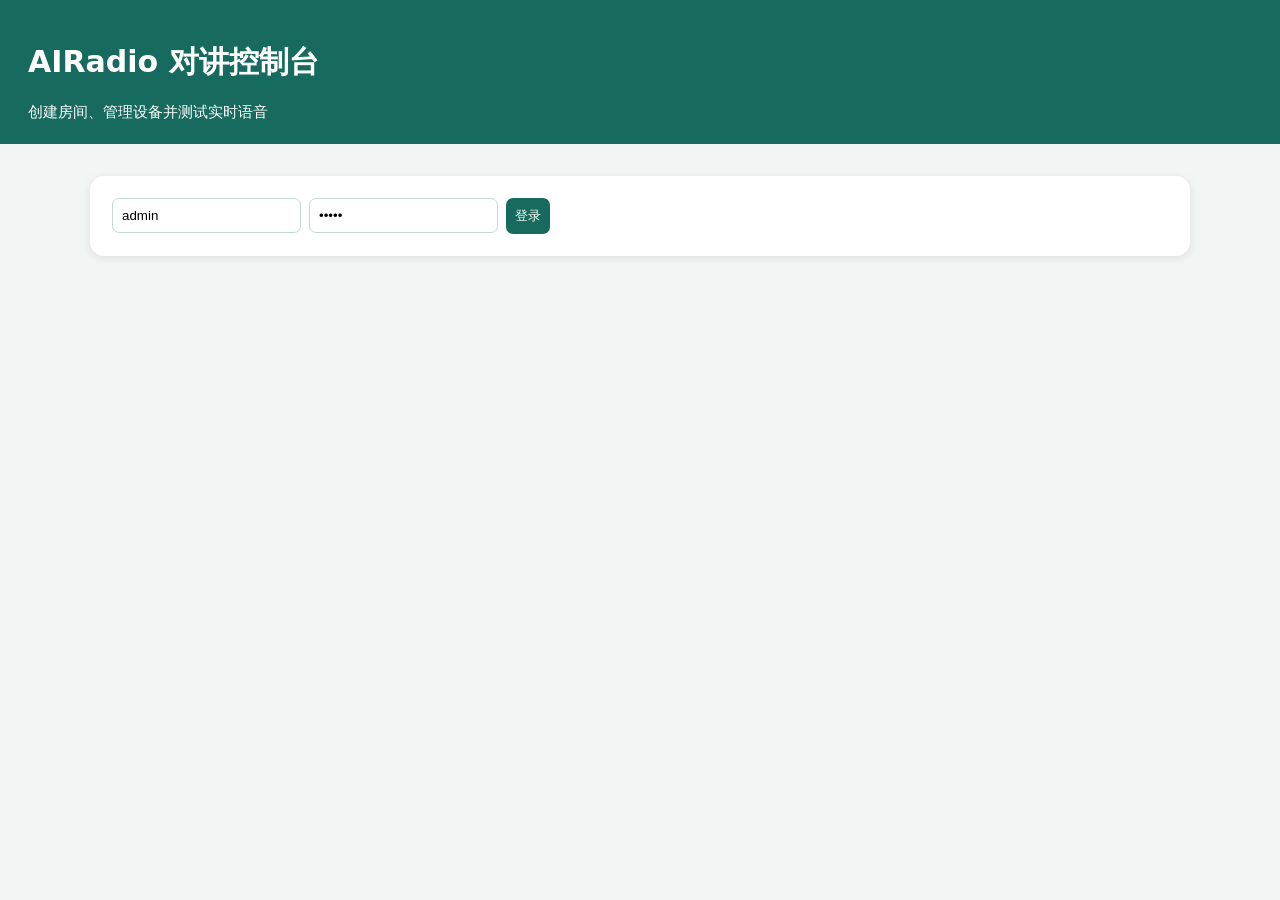
==== server/web/index.html @ 9cbfaeb0 "支持千问托管判断和自动语音回复" ====
<!doctype html><meta charset="utf-8"><meta name="viewport" content="width=device-width"><title>AIRadio 对讲控制台</title>
<style>body{font:15px system-ui;margin:0;background:#f1f5f3;color:#17332d}header{padding:22px 28px;background:#176b5e;color:white}main{max-width:1100px;margin:auto;padding:18px}section{background:white;padding:18px;margin:14px 0;border-radius:14px;box-shadow:0 2px 8px #17332d18}input,button{padding:9px;margin:4px;border:1px solid #c7d8d2;border-radius:7px}button{background:#176b5e;color:white;border:0;cursor:pointer}.grid{display:grid;grid-template-columns:repeat(auto-fit,minmax(240px,1fr));gap:12px}.card{border:1px solid #cbdad5;border-radius:12px;padding:14px;background:#fbfdfc}.muted{color:#60746e;font-size:13px}.log{height:180px;min-height:180px;overflow:auto;background:#14201e;color:#d9f2e8;font:12px monospace;padding:7px;border-radius:6px}.talking{background:#fff3d6}</style>
<header><h1>AIRadio 对讲控制台</h1><div>创建房间、管理设备并测试实时语音</div></header><main><section id="login"><input id="u" value="admin"><input id="p" type="password" value="admin"><button onclick="login()">登录</button></section><div id="app" hidden><nav><button onclick="showTab(false)">对讲控制台</button><button onclick="showTab(true)">ASR 配置</button><button onclick="showTTSTab()">TTS 配置</button><button onclick="showHostingTab()">托管 LLM 配置</button></nav><section id="asrPanel" hidden><h2>阿里百炼 ASR 配置</h2><p>使用 qwen3-asr-flash，语音结束后异步识别。Key 留空保留原值。</p><label><input id="asrEnabled" type="checkbox">启用识别</label><br><input id="asrURL" style="width:90%" placeholder="https://业务空间.cn-beijing.maas.aliyuncs.com/compatible-mode/v1/chat/completions"><br><input id="asrModel" value="qwen3-asr-flash"><input id="asrKey" type="password" autocomplete="new-password" placeholder="API Key"><span id="asrKeyState"></span><label><input id="asrClearKey" type="checkbox">清除已存 Key</label><br><button onclick="saveASR()">保存配置</button><input id="asrFile" type="file" accept=".wav"><button onclick="testASR()">测试 WAV 识别</button><pre id="asrResult"></pre></section><section id="ttsPanel" hidden><h2>阿里百炼 TTS 配置</h2><p>房间加入、邀请通知语音。Key留空保留原值，文字通知不依赖TTS启用。</p><label><input id="ttsEnabled" type="checkbox">启用语音通报</label><br><input id="ttsURL" style="width:90%" placeholder="https://业务空间.cn-beijing.maas.aliyuncs.com/api/v1/services/audio/tts/SpeechSynthesizer"><br><input id="ttsModel" value="qwen-audio-3.1-tts-flash"><input id="ttsVoice" value="longanhuan_v3.1"><input id="ttsKey" type="password" autocomplete="new-password" placeholder="API Key"><span id="ttsKeyState"></span><label><input id="ttsClearKey" type="checkbox">清除密钥</label><br><button onclick="saveTTS()">保存配置</button><input id="ttsText" value="设备零零三邀请你加入调度组。"><button onclick="testTTS()">测试合成</button><pre id="ttsResult"></pre></section><section id="hostingPanel" hidden><h2>托管 LLM 配置</h2><label><input id="hostingEnabled" type="checkbox">启用托管服务</label><br><input id="hostingURL" style="width:90%" placeholder="https://业务空间.cn-beijing.maas.aliyuncs.com/compatible-mode/v1/chat/completions"><input id="hostingModel" value="qwen3.8-flash"><input id="hostingKey" type="password" placeholder="API Key（留空保留）"><span id="hostingKeyState"></span><label><input id="hostingClear" type="checkbox">清除Key</label><textarea id="hostingPrompt" style="width:95%;height:150px" placeholder="托管提示词"></textarea><button onclick="saveHosting()">保存</button><input id="hostingTestText" value="002，听到请回答。"><button onclick="testHosting()">测试判断</button><pre id="hostingResult"></pre></section><div id="consolePanel"><section><h2>房间</h2><div><input id="rn" placeholder="房间名称"><input id="rc" placeholder="创建设备 ID（可选）"><input id="ri" placeholder="邀请设备 ID，逗号分隔（可选）"><button onclick="createRoom()">创建房间</button><button onclick="refresh()">刷新</button></div><div id="rooms" class="grid"></div></section><section><h2>设备模拟器</h2><p class="muted">每张卡片是一台独立设备。在同一房间点击“开始麦克风对讲”，其它设备会显示说话状态并播放声音。</p><div><input id="did" placeholder="设备 ID，例如 truck-01"><button onclick="addSim()">添加设备</button></div><div id="sims" class="grid"></div></section></div></div></main>
<script>
const $=id=>document.getElementById(id),api=async(u,o={})=>{let r=await fetch(u,{...o,headers:{'Content-Type':'application/json'}});if(!r.ok)throw Error(await r.text());return r.json()};async function login(){try{await api('/api/login',{method:'POST',body:JSON.stringify({username:$('u').value,password:$('p').value})});$('login').hidden=true;$('app').hidden=false;refresh()}catch(e){alert(e.message)}}async function refresh(){let [rs,ds]=await Promise.all([api('/api/rooms'),api('/api/devices')]);$('rooms').innerHTML=rs.map(r=>`<div class=card><b>${r.name}</b><div class=muted>${r.is_default?'默认房间':'加入码：'+r.join_code}</div><div>设备：${(r.device_ids||[]).join(', ')||'暂无'}</div></div>`).join('');for(let x of ds){if(!document.querySelector(`[data-device-id=\"${x.device_id}\"]`))addSim(x.device_id)}}async function createRoom(){try{let ids=$('ri').value.split(',').map(x=>x.trim()).filter(Boolean),r=await api('/api/rooms',{method:'POST',body:JSON.stringify({name:$('rn').value,created_by_device_id:$('rc').value,device_ids:ids})});alert('房间已创建，加入码：'+r.join_code);$('rn').value='';refresh()}catch(e){alert(e.message)}}function wav(a){let b=new ArrayBuffer(44+a.length),v=new DataView(b),w=(o,s)=>{for(let i=0;i<s.length;i++)v.setUint8(o+i,s.charCodeAt(i))};w(0,'RIFF');v.setUint32(4,36+a.length,true);w(8,'WAVEfmt ');v.setUint32(16,16,true);v.setUint16(20,1,true);v.setUint16(22,1,true);v.setUint32(24,8000,true);v.setUint32(28,8000,true);v.setUint16(32,1,true);v.setUint16(34,8,true);w(36,'data');v.setUint32(40,a.length,true);new Uint8Array(b,44).set(a);return b}
async function showTab(asr){$("hostingPanel").hidden=true;$('ttsPanel').hidden=true;$('asrPanel').hidden=!asr;$('consolePanel').hidden=asr;if(asr){try{let c=await api('/api/asr/config');$('asrEnabled').checked=c.enabled;$('asrURL').value=c.url;$('asrModel').value=c.model;$('asrKeyState').textContent=c.key_configured?'已保存密钥':'未设置密钥'}catch(e){$('asrResult').textContent=e.message}}}
async function saveASR(){try{await api('/api/asr/config',{method:'PUT',body:JSON.stringify({enabled:$('asrEnabled').checked,url:$('asrURL').value.trim(),model:$('asrModel').value.trim(),api_key:$('asrKey').value,clear_key:$('asrClearKey').checked})});$('asrKey').value='';$('asrClearKey').checked=false;$('asrResult').textContent='配置已保存';showTab(true)}catch(e){$('asrResult').textContent=e.message}}
async function testASR(){let f=$('asrFile').files[0];if(!f){$('asrResult').textContent='请选择16kHz单声道PCM WAV';return}$('asrResult').textContent='正在识别…';try{let r=await fetch('/api/asr/test',{method:'POST',headers:{'Content-Type':'audio/wav'},body:f});if(!r.ok)throw Error(await r.text());$('asrResult').textContent=(await r.json()).text}catch(e){$('asrResult').textContent=e.message}}
async function showTTSTab(){$("hostingPanel").hidden=true; $('asrPanel').hidden=true;$('consolePanel').hidden=true;$('ttsPanel').hidden=false;try{let c=await api('/api/tts/config');$('ttsEnabled').checked=c.enabled;$('ttsURL').value=c.url;$('ttsModel').value=c.model;$('ttsVoice').value=c.voice;$('ttsKeyState').textContent=c.key_configured?'已保存密钥':'未设置密钥'}catch(e){$('ttsResult').textContent=e.message}}
async function saveTTS(){try{await api('/api/tts/config',{method:'PUT',body:JSON.stringify({enabled:$('ttsEnabled').checked,url:$('ttsURL').value.trim(),model:$('ttsModel').value.trim(),voice:$('ttsVoice').value.trim(),api_key:$('ttsKey').value,clear_key:$('ttsClearKey').checked})});$('ttsKey').value='';$('ttsClearKey').checked=false;$('ttsResult').textContent='已保存';await showTTSTab()}catch(e){$('ttsResult').textContent=e.message}}
async function testTTS(){try{$('ttsResult').textContent='合成中…';let r=await api('/api/tts/test',{method:'POST',body:JSON.stringify({text:$('ttsText').value})});$('ttsResult').textContent='合成成功，时长'+r.duration_ms+'ms，Opus包数'+r.opus_packets}catch(e){$('ttsResult').textContent=e.message}}
async function showHostingTab(){for(let id of ['asrPanel','ttsPanel','consolePanel'])$(id).hidden=true;$('hostingPanel').hidden=false;try{let c=await api('/api/hosting/config');$('hostingEnabled').checked=c.enabled;$('hostingURL').value=c.url;$('hostingModel').value=c.model;$('hostingPrompt').value=c.prompt;$('hostingKeyState').textContent=c.key_configured?'已保存Key':'未设置Key'}catch(e){$('hostingResult').textContent=e.message}}
async function saveHosting(){try{await api('/api/hosting/config',{method:'PUT',body:JSON.stringify({enabled:$('hostingEnabled').checked,url:$('hostingURL').value.trim(),model:$('hostingModel').value,prompt:$('hostingPrompt').value,api_key:$('hostingKey').value,clear_key:$('hostingClear').checked})});$('hostingKey').value='';$('hostingClear').checked=false;$('hostingResult').textContent='已保存';showHostingTab()}catch(e){$('hostingResult').textContent=e.message}}
async function testHosting(){try{$('hostingResult').textContent='判断中…';let r=await api('/api/hosting/test',{method:'POST',body:JSON.stringify({device_id:'002',text:$('hostingTestText').value})});$('hostingResult').textContent=JSON.stringify(r)}catch(e){$('hostingResult').textContent=e.message}}
function addSim(savedId){
 let id=(savedId||$('did').value).trim();if(!id)return;let d=document.createElement('div');d.dataset.deviceId=id;d.setAttribute('data-device-id',id);d.className='card';d.innerHTML=`<h3>设备 ${id}</h3><div data-state>未连接</div><button data-connect>连接</button><input data-name placeholder=新房间名><input data-invites placeholder="邀请设备 ID，逗号分隔（可选）"><button data-create disabled>创建房间</button><br><input data-code placeholder=六位加入码><button data-join disabled>加入房间</button><button data-leave disabled>回默认</button><br><button data-host-on disabled>开启托管</button><button data-host-off disabled>退出托管</button><button data-tone disabled>测试音</button><button data-mic disabled>🎙 开始麦克风对讲</button><pre class=log></pre>`;$('sims').append(d);$('did').value='';
 let ws=null,st=d.querySelector('[data-state]'),log=d.querySelector('.log'),room='未知',mid='',frames=0,mic=null,ctx=null,playCtx=null,decoder=null,decodeTime=0,decodeWarned=false,encoder=null,encodeTime=0,pendingEnd=false,talkAccepted=false;
 const say=x=>{log.textContent+=new Date().toLocaleTimeString()+' '+x+'\n';log.scrollTop=log.scrollHeight};
 const buttons=[...d.querySelectorAll('button:not([data-connect])')],setEnabled=v=>buttons.forEach(x=>x.disabled=!v);
 const send=m=>{if(!ws||ws.readyState!==WebSocket.OPEN){say('未连接，无法发送 '+JSON.stringify(m));return false}say('发送 '+JSON.stringify(m));ws.send(JSON.stringify(m));return true};
 const playOpus=async data=>{if(!window.AudioDecoder){if(!decodeWarned){say('浏览器不支持 Opus 解码，请使用新版 Chrome');decodeWarned=true}return}try{if(!decoder){playCtx=playCtx||new AudioContext();playCtx.resume();decoder=new AudioDecoder({output:audio=>{let pc=playCtx;if(!pc||pc.state==='closed'){say('播放上下文已关闭，丢弃 Opus 帧');audio.close();return}let n=audio.numberOfFrames,ch=audio.numberOfChannels,b=pc.createBuffer(ch,n,audio.sampleRate),tmp=new Float32Array(n*ch);audio.copyTo(tmp,{planeIndex:0,format:'f32-planar'});for(let c=0;c<ch;c++)b.getChannelData(c).set(tmp.subarray(c*n,(c+1)*n));let src=pc.createBufferSource();src.buffer=b;src.connect(pc.destination);let t=Math.max(pc.currentTime,decodeTime);src.start(t);decodeTime=t+b.duration;audio.close()},error:e=>say('Opus 解码失败 '+e.message)});decoder.configure({codec:'opus',sampleRate:16000,numberOfChannels:1});decodeTime=playCtx.currentTime}let a=await data.arrayBuffer();decoder.decode(new EncodedAudioChunk({type:'key',timestamp:Math.round(decodeTime*1000000),data:a}))}catch(e){say('Opus 播放失败 '+e.message)}};
 const startEncoder=()=>{if(!window.AudioEncoder){say('浏览器不支持 Opus 编码，请使用新版 Chrome');return false}encoder=new AudioEncoder({output:chunk=>{let a=new Uint8Array(chunk.byteLength);chunk.copyTo(a);if(talkAccepted&&a.length>=8&&ws&&ws.readyState===WebSocket.OPEN){ws.send(a);frames++;say('发送 Opus 音频帧 bytes='+a.length+' frame='+frames)}else if(a.length<8)say('丢弃过短 Opus 帧 bytes='+a.length)},error:e=>say('Opus 编码失败 '+e.message)});encoder.configure({codec:'opus',sampleRate:16000,numberOfChannels:1,bitrate:24000,opus:{frameDuration:60000,application:'voip',useDTX:false}});encodeTime=0;return true};
 const encodePcm=pcm=>{if(!encoder)return;let data=new AudioData({format:'f32',sampleRate:16000,numberOfChannels:1,numberOfFrames:pcm.length,timestamp:encodeTime,data:pcm});encodeTime+=pcm.length/16000*1000000;encoder.encode(data);data.close()};
 const finish=async()=>{if(!mid)return;if(!talkAccepted){if(encoder){encoder.close();encoder=null}mid='';frames=0;return}if(encoder){await encoder.flush();encoder.close();encoder=null}send({type:'end',message_id:mid,frame_count:frames});mid='';frames=0};
 setEnabled(false);
 d.querySelector('[data-connect]').onclick=()=>{if(ws&&ws.readyState<=1){ws.close();return}let url=(location.protocol==='https:'?'wss':'ws')+'://'+location.host+'/ws';say('连接 '+url);ws=new WebSocket(url);ws.onopen=()=>{say('WebSocket 已连接，发送 hello');send({type:'hello',version:1,device_id:id,chat_enabled:true})};ws.onerror=()=>say('WebSocket 错误');ws.onclose=()=>{st.textContent='未连接';setEnabled(false);d.querySelector('[data-connect]').textContent='连接';say('连接已关闭');if(decoder){decoder.close();decoder=null}};
 ws.onmessage=e=>{if(typeof e.data==='string'){let m;try{m=JSON.parse(e.data)}catch(_){say('非法控制帧');return}say('收到 '+JSON.stringify(m));if(m.type==='hello_ack'){if(!m.ok){say('hello 被拒绝：'+m.error);ws.close();return}room=m.room_name||m.room_id||'未知';st.textContent='房间：'+room;setEnabled(true);d.querySelector('[data-connect]').textContent='断开'}if(m.room_name&&(m.type==='join_room_ack'||m.type==='create_room_ack'||m.type==='room_state')){room=m.room_name;st.textContent='房间：'+room;if(m.type==='create_room_ack')refresh()}if(m.type==='start_ack'&&m.message_id===mid){if(m.ok){talkAccepted=true;st.textContent='房间：'+room+' · 正在说话'}else{say('发言被拒绝：'+(m.error||'busy'));talkAccepted=false;if(encoder){encoder.close();encoder=null}mid='';frames=0;st.textContent='房间：'+room}}if(m.type==='start'){st.textContent='房间：'+room+' · '+m.source_id+' 正在说话';d.classList.add('talking');send({type:'receive_ready',message_id:m.message_id})}if(m.type==='end'||m.type==='end_ack'||m.type==='abort'){st.textContent='房间：'+room;d.classList.remove('talking')}}else{say('收到 Opus 音频帧 bytes='+e.data.size);playOpus(e.data)}}};
 d.querySelector('[data-host-on]').onclick=()=>send({type:'set_hosting',enabled:true});d.querySelector('[data-host-off]').onclick=()=>send({type:'set_hosting',enabled:false});d.querySelector('[data-create]').onclick=()=>send({type:'create_room',name:d.querySelector('[data-name]').value,creator_device_id:id,invite_device_ids:d.querySelector('[data-invites]').value.split(',').map(x=>x.trim()).filter(Boolean)});d.querySelector('[data-join]').onclick=()=>send({type:'join_room',code:d.querySelector('[data-code]').value});d.querySelector('[data-leave]').onclick=()=>send({type:'leave_room'});
 d.querySelector('[data-tone]').onclick=async()=>{if(!startEncoder())return;mid=id+'-'+Date.now();frames=0;talkAccepted=false;send({type:'start',message_id:mid,frame_ms:60,sample_rate:16000});st.textContent='房间：'+room+' · 正在请求发言';let pcm=new Float32Array(960);for(let i=0;i<pcm.length;i++)pcm[i]=.6*Math.sin(i/5);encodePcm(pcm);setTimeout(finish,150)};
 d.querySelector('[data-mic]').onclick=async()=>{let bt=d.querySelector('[data-mic]');if(mic){mic.getTracks().forEach(t=>t.stop());if(ctx)ctx.close();mic=null;await finish();bt.textContent='🎙 开始麦克风对讲';return}try{if(!startEncoder())return;mic=await navigator.mediaDevices.getUserMedia({audio:true});ctx=new AudioContext();let src=ctx.createMediaStreamSource(mic),pr=ctx.createScriptProcessor(4096,1,1),ratio=ctx.sampleRate/16000,buf=[];mid=id+'-'+Date.now();frames=0;talkAccepted=false;send({type:'start',message_id:mid,frame_ms:60,sample_rate:16000});st.textContent='房间：'+room+' · 正在请求发言';bt.textContent='⏹ 停止麦克风';pr.onaudioprocess=e=>{if(!mid)return;let q=e.inputBuffer.getChannelData(0);for(let i=0;i<q.length;i+=ratio)buf.push(q[Math.floor(i)]);while(buf.length>=960){encodePcm(Float32Array.from(buf.splice(0,960)))}};src.connect(pr);pr.connect(ctx.destination)}catch(e){say('麦克风失败 '+e.message)}}}
</script>
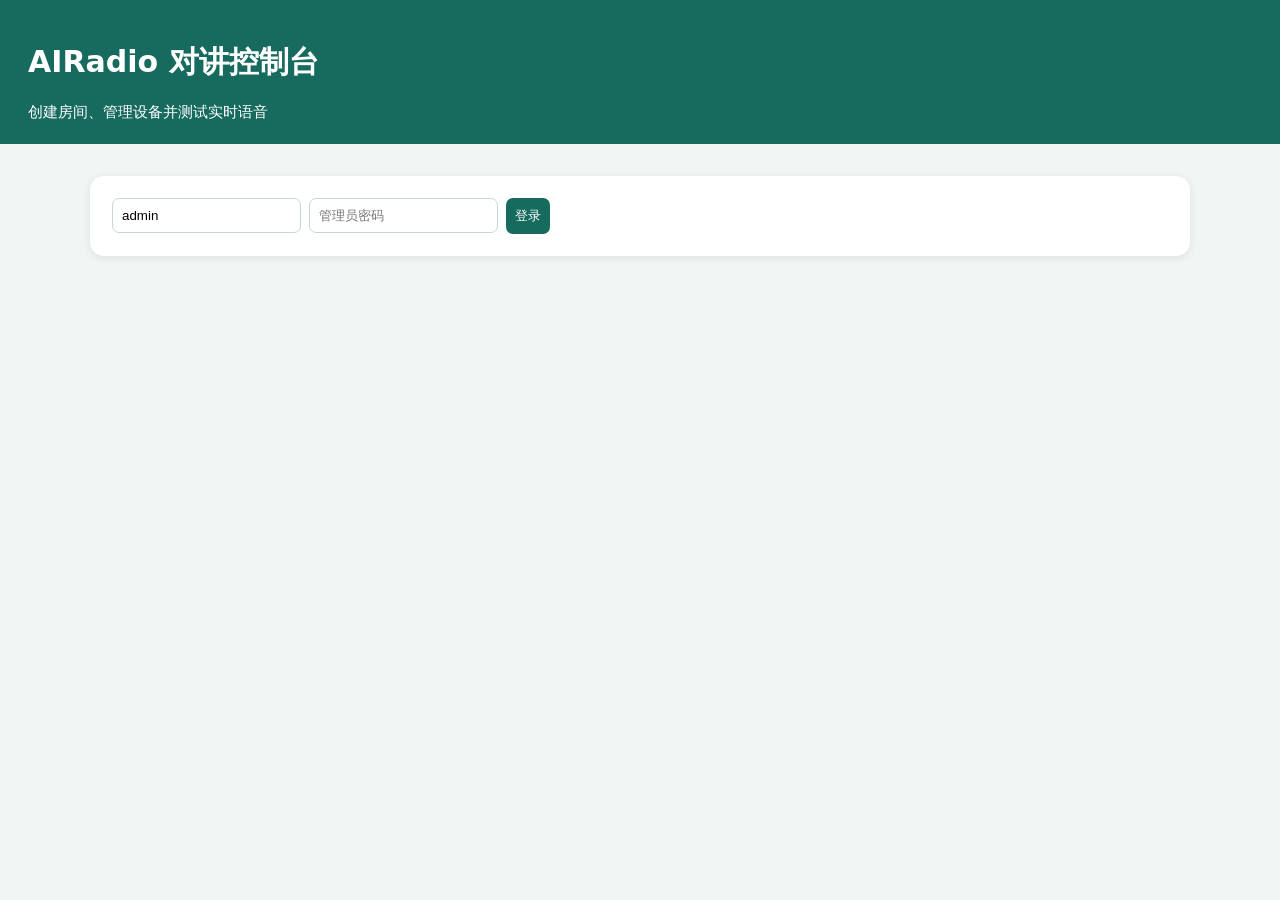
==== commit 56899f76: "加固管理端鉴权并修复房间切换的并发问题 - 管理员密码改由 AIRADIO_ADMIN_PASSWORD 指定，未设置时启动生成临时密码；会话改为随机 token、12 小时有效期，Cookie 启用" ====
--- a/server/web/index.html
+++ b/server/web/index.html
@@ -1,8 +1,8 @@
 <!doctype html><meta charset="utf-8"><meta name="viewport" content="width=device-width"><title>AIRadio 对讲控制台</title>
 <style>body{font:15px system-ui;margin:0;background:#f1f5f3;color:#17332d}header{padding:22px 28px;background:#176b5e;color:white}main{max-width:1100px;margin:auto;padding:18px}section{background:white;padding:18px;margin:14px 0;border-radius:14px;box-shadow:0 2px 8px #17332d18}input,button{padding:9px;margin:4px;border:1px solid #c7d8d2;border-radius:7px}button{background:#176b5e;color:white;border:0;cursor:pointer}.grid{display:grid;grid-template-columns:repeat(auto-fit,minmax(240px,1fr));gap:12px}.card{border:1px solid #cbdad5;border-radius:12px;padding:14px;background:#fbfdfc}.muted{color:#60746e;font-size:13px}.log{height:180px;min-height:180px;overflow:auto;background:#14201e;color:#d9f2e8;font:12px monospace;padding:7px;border-radius:6px}.talking{background:#fff3d6}</style>
-<header><h1>AIRadio 对讲控制台</h1><div>创建房间、管理设备并测试实时语音</div></header><main><section id="login"><input id="u" value="admin"><input id="p" type="password" value="admin"><button onclick="login()">登录</button></section><div id="app" hidden><nav><button onclick="showTab(false)">对讲控制台</button><button onclick="showTab(true)">ASR 配置</button><button onclick="showTTSTab()">TTS 配置</button><button onclick="showHostingTab()">托管 LLM 配置</button></nav><section id="asrPanel" hidden><h2>阿里百炼 ASR 配置</h2><p>使用 qwen3-asr-flash，语音结束后异步识别。Key 留空保留原值。</p><label><input id="asrEnabled" type="checkbox">启用识别</label><br><input id="asrURL" style="width:90%" placeholder="https://业务空间.cn-beijing.maas.aliyuncs.com/compatible-mode/v1/chat/completions"><br><input id="asrModel" value="qwen3-asr-flash"><input id="asrKey" type="password" autocomplete="new-password" placeholder="API Key"><span id="asrKeyState"></span><label><input id="asrClearKey" type="checkbox">清除已存 Key</label><br><button onclick="saveASR()">保存配置</button><input id="asrFile" type="file" accept=".wav"><button onclick="testASR()">测试 WAV 识别</button><pre id="asrResult"></pre></section><section id="ttsPanel" hidden><h2>阿里百炼 TTS 配置</h2><p>房间加入、邀请通知语音。Key留空保留原值，文字通知不依赖TTS启用。</p><label><input id="ttsEnabled" type="checkbox">启用语音通报</label><br><input id="ttsURL" style="width:90%" placeholder="https://业务空间.cn-beijing.maas.aliyuncs.com/api/v1/services/audio/tts/SpeechSynthesizer"><br><input id="ttsModel" value="qwen-audio-3.1-tts-flash"><input id="ttsVoice" value="longanhuan_v3.1"><input id="ttsKey" type="password" autocomplete="new-password" placeholder="API Key"><span id="ttsKeyState"></span><label><input id="ttsClearKey" type="checkbox">清除密钥</label><br><button onclick="saveTTS()">保存配置</button><input id="ttsText" value="设备零零三邀请你加入调度组。"><button onclick="testTTS()">测试合成</button><pre id="ttsResult"></pre></section><section id="hostingPanel" hidden><h2>托管 LLM 配置</h2><label><input id="hostingEnabled" type="checkbox">启用托管服务</label><br><input id="hostingURL" style="width:90%" placeholder="https://业务空间.cn-beijing.maas.aliyuncs.com/compatible-mode/v1/chat/completions"><input id="hostingModel" value="qwen3.8-flash"><input id="hostingKey" type="password" placeholder="API Key（留空保留）"><span id="hostingKeyState"></span><label><input id="hostingClear" type="checkbox">清除Key</label><textarea id="hostingPrompt" style="width:95%;height:150px" placeholder="托管提示词"></textarea><button onclick="saveHosting()">保存</button><input id="hostingTestText" value="002，听到请回答。"><button onclick="testHosting()">测试判断</button><pre id="hostingResult"></pre></section><div id="consolePanel"><section><h2>房间</h2><div><input id="rn" placeholder="房间名称"><input id="rc" placeholder="创建设备 ID（可选）"><input id="ri" placeholder="邀请设备 ID，逗号分隔（可选）"><button onclick="createRoom()">创建房间</button><button onclick="refresh()">刷新</button></div><div id="rooms" class="grid"></div></section><section><h2>设备模拟器</h2><p class="muted">每张卡片是一台独立设备。在同一房间点击“开始麦克风对讲”，其它设备会显示说话状态并播放声音。</p><div><input id="did" placeholder="设备 ID，例如 truck-01"><button onclick="addSim()">添加设备</button></div><div id="sims" class="grid"></div></section></div></div></main>
+<header><h1>AIRadio 对讲控制台</h1><div>创建房间、管理设备并测试实时语音</div></header><main><section id="login"><input id="u" value="admin"><input id="p" type="password" autocomplete="current-password" placeholder="管理员密码"><button onclick="login()">登录</button></section><div id="app" hidden><nav><button onclick="showTab(false)">对讲控制台</button><button onclick="showTab(true)">ASR 配置</button><button onclick="showTTSTab()">TTS 配置</button><button onclick="showHostingTab()">托管 LLM 配置</button></nav><section id="asrPanel" hidden><h2>阿里百炼 ASR 配置</h2><p>使用 qwen3-asr-flash，语音结束后异步识别。Key 留空保留原值。</p><label><input id="asrEnabled" type="checkbox">启用识别</label><br><input id="asrURL" style="width:90%" placeholder="https://业务空间.cn-beijing.maas.aliyuncs.com/compatible-mode/v1/chat/completions"><br><input id="asrModel" value="qwen3-asr-flash"><input id="asrKey" type="password" autocomplete="new-password" placeholder="API Key"><span id="asrKeyState"></span><label><input id="asrClearKey" type="checkbox">清除已存 Key</label><br><button onclick="saveASR()">保存配置</button><input id="asrFile" type="file" accept=".wav"><button onclick="testASR()">测试 WAV 识别</button><pre id="asrResult"></pre></section><section id="ttsPanel" hidden><h2>阿里百炼 TTS 配置</h2><p>房间加入、邀请通知语音。Key留空保留原值，文字通知不依赖TTS启用。</p><label><input id="ttsEnabled" type="checkbox">启用语音通报</label><br><input id="ttsURL" style="width:90%" placeholder="https://业务空间.cn-beijing.maas.aliyuncs.com/api/v1/services/audio/tts/SpeechSynthesizer"><br><input id="ttsModel" value="qwen-audio-3.1-tts-flash"><input id="ttsVoice" value="longanhuan_v3.1"><input id="ttsKey" type="password" autocomplete="new-password" placeholder="API Key"><span id="ttsKeyState"></span><label><input id="ttsClearKey" type="checkbox">清除密钥</label><br><button onclick="saveTTS()">保存配置</button><input id="ttsText" value="设备零零三邀请你加入调度组。"><button onclick="testTTS()">测试合成</button><pre id="ttsResult"></pre></section><section id="hostingPanel" hidden><h2>托管 LLM 配置</h2><label><input id="hostingEnabled" type="checkbox">启用托管服务</label><br><input id="hostingURL" style="width:90%" placeholder="https://业务空间.cn-beijing.maas.aliyuncs.com/compatible-mode/v1/chat/completions"><input id="hostingModel" value="qwen3.8-flash"><input id="hostingKey" type="password" placeholder="API Key（留空保留）"><span id="hostingKeyState"></span><label><input id="hostingClear" type="checkbox">清除Key</label><textarea id="hostingPrompt" style="width:95%;height:150px" placeholder="托管提示词"></textarea><button onclick="saveHosting()">保存</button><input id="hostingTestText" value="002，听到请回答。"><button onclick="testHosting()">测试判断</button><pre id="hostingResult"></pre></section><div id="consolePanel"><section><h2>房间</h2><div><input id="rn" placeholder="房间名称"><input id="rc" placeholder="创建设备 ID（可选）"><input id="ri" placeholder="邀请设备 ID，逗号分隔（可选）"><button onclick="createRoom()">创建房间</button><button onclick="refresh()">刷新</button></div><div id="rooms" class="grid"></div></section><section><h2>设备模拟器</h2><p class="muted">每张卡片是一台独立设备。在同一房间点击“开始麦克风对讲”，其它设备会显示说话状态并播放声音。</p><div><input id="did" placeholder="设备 ID，例如 truck-01"><button onclick="addSim()">添加设备</button></div><div id="sims" class="grid"></div></section></div></div></main>
 <script>
-const $=id=>document.getElementById(id),api=async(u,o={})=>{let r=await fetch(u,{...o,headers:{'Content-Type':'application/json'}});if(!r.ok)throw Error(await r.text());return r.json()};async function login(){try{await api('/api/login',{method:'POST',body:JSON.stringify({username:$('u').value,password:$('p').value})});$('login').hidden=true;$('app').hidden=false;refresh()}catch(e){alert(e.message)}}async function refresh(){let [rs,ds]=await Promise.all([api('/api/rooms'),api('/api/devices')]);$('rooms').innerHTML=rs.map(r=>`<div class=card><b>${r.name}</b><div class=muted>${r.is_default?'默认房间':'加入码：'+r.join_code}</div><div>设备：${(r.device_ids||[]).join(', ')||'暂无'}</div></div>`).join('');for(let x of ds){if(!document.querySelector(`[data-device-id=\"${x.device_id}\"]`))addSim(x.device_id)}}async function createRoom(){try{let ids=$('ri').value.split(',').map(x=>x.trim()).filter(Boolean),r=await api('/api/rooms',{method:'POST',body:JSON.stringify({name:$('rn').value,created_by_device_id:$('rc').value,device_ids:ids})});alert('房间已创建，加入码：'+r.join_code);$('rn').value='';refresh()}catch(e){alert(e.message)}}function wav(a){let b=new ArrayBuffer(44+a.length),v=new DataView(b),w=(o,s)=>{for(let i=0;i<s.length;i++)v.setUint8(o+i,s.charCodeAt(i))};w(0,'RIFF');v.setUint32(4,36+a.length,true);w(8,'WAVEfmt ');v.setUint32(16,16,true);v.setUint16(20,1,true);v.setUint16(22,1,true);v.setUint32(24,8000,true);v.setUint32(28,8000,true);v.setUint16(32,1,true);v.setUint16(34,8,true);w(36,'data');v.setUint32(40,a.length,true);new Uint8Array(b,44).set(a);return b}
+const $=id=>document.getElementById(id),api=async(u,o={})=>{let r=await fetch(u,{...o,headers:{'Content-Type':'application/json'}});if(!r.ok)throw Error(await r.text());return r.json()};async function login(){try{await api('/api/login',{method:'POST',body:JSON.stringify({username:$('u').value,password:$('p').value})});$('login').hidden=true;$('app').hidden=false;refresh()}catch(e){alert(e.message)}}async function refresh(){let [rs,ds]=await Promise.all([api('/api/rooms'),api('/api/devices')]);$('rooms').replaceChildren(...rs.map(r=>{let card=document.createElement('div');card.className='card';let name=document.createElement('b');name.textContent=r.name;let code=document.createElement('div');code.className='muted';code.textContent=r.is_default?'默认房间':'加入码：'+r.join_code;let members=document.createElement('div');members.textContent='设备：'+((r.device_ids||[]).join(', ')||'暂无');card.append(name,code,members);return card}));for(let x of ds){if(!document.querySelector(`[data-device-id=\"${x.device_id}\"]`))addSim(x.device_id)}}async function createRoom(){try{let ids=$('ri').value.split(',').map(x=>x.trim()).filter(Boolean),r=await api('/api/rooms',{method:'POST',body:JSON.stringify({name:$('rn').value,created_by_device_id:$('rc').value,device_ids:ids})});alert('房间已创建，加入码：'+r.join_code);$('rn').value='';refresh()}catch(e){alert(e.message)}}function wav(a){let b=new ArrayBuffer(44+a.length),v=new DataView(b),w=(o,s)=>{for(let i=0;i<s.length;i++)v.setUint8(o+i,s.charCodeAt(i))};w(0,'RIFF');v.setUint32(4,36+a.length,true);w(8,'WAVEfmt ');v.setUint32(16,16,true);v.setUint16(20,1,true);v.setUint16(22,1,true);v.setUint32(24,8000,true);v.setUint32(28,8000,true);v.setUint16(32,1,true);v.setUint16(34,8,true);w(36,'data');v.setUint32(40,a.length,true);new Uint8Array(b,44).set(a);return b}
 async function showTab(asr){$("hostingPanel").hidden=true;$('ttsPanel').hidden=true;$('asrPanel').hidden=!asr;$('consolePanel').hidden=asr;if(asr){try{let c=await api('/api/asr/config');$('asrEnabled').checked=c.enabled;$('asrURL').value=c.url;$('asrModel').value=c.model;$('asrKeyState').textContent=c.key_configured?'已保存密钥':'未设置密钥'}catch(e){$('asrResult').textContent=e.message}}}
 async function saveASR(){try{await api('/api/asr/config',{method:'PUT',body:JSON.stringify({enabled:$('asrEnabled').checked,url:$('asrURL').value.trim(),model:$('asrModel').value.trim(),api_key:$('asrKey').value,clear_key:$('asrClearKey').checked})});$('asrKey').value='';$('asrClearKey').checked=false;$('asrResult').textContent='配置已保存';showTab(true)}catch(e){$('asrResult').textContent=e.message}}
 async function testASR(){let f=$('asrFile').files[0];if(!f){$('asrResult').textContent='请选择16kHz单声道PCM WAV';return}$('asrResult').textContent='正在识别…';try{let r=await fetch('/api/asr/test',{method:'POST',headers:{'Content-Type':'audio/wav'},body:f});if(!r.ok)throw Error(await r.text());$('asrResult').textContent=(await r.json()).text}catch(e){$('asrResult').textContent=e.message}}
@@ -13,7 +13,7 @@
 async function saveHosting(){try{await api('/api/hosting/config',{method:'PUT',body:JSON.stringify({enabled:$('hostingEnabled').checked,url:$('hostingURL').value.trim(),model:$('hostingModel').value,prompt:$('hostingPrompt').value,api_key:$('hostingKey').value,clear_key:$('hostingClear').checked})});$('hostingKey').value='';$('hostingClear').checked=false;$('hostingResult').textContent='已保存';showHostingTab()}catch(e){$('hostingResult').textContent=e.message}}
 async function testHosting(){try{$('hostingResult').textContent='判断中…';let r=await api('/api/hosting/test',{method:'POST',body:JSON.stringify({device_id:'002',text:$('hostingTestText').value})});$('hostingResult').textContent=JSON.stringify(r)}catch(e){$('hostingResult').textContent=e.message}}
 function addSim(savedId){
- let id=(savedId||$('did').value).trim();if(!id)return;let d=document.createElement('div');d.dataset.deviceId=id;d.setAttribute('data-device-id',id);d.className='card';d.innerHTML=`<h3>设备 ${id}</h3><div data-state>未连接</div><button data-connect>连接</button><input data-name placeholder=新房间名><input data-invites placeholder="邀请设备 ID，逗号分隔（可选）"><button data-create disabled>创建房间</button><br><input data-code placeholder=六位加入码><button data-join disabled>加入房间</button><button data-leave disabled>回默认</button><br><button data-host-on disabled>开启托管</button><button data-host-off disabled>退出托管</button><button data-tone disabled>测试音</button><button data-mic disabled>🎙 开始麦克风对讲</button><pre class=log></pre>`;$('sims').append(d);$('did').value='';
+ let id=(savedId||$('did').value).trim();if(!/^[A-Za-z0-9_-]{1,32}$/.test(id)){if(!savedId)alert('设备 ID 只能包含1至32位字母、数字、下划线和连字符');return}let d=document.createElement('div');d.dataset.deviceId=id;d.setAttribute('data-device-id',id);d.className='card';d.innerHTML=`<h3>设备 ${id}</h3><div data-state>未连接</div><button data-connect>连接</button><input data-name placeholder=新房间名><input data-invites placeholder="邀请设备 ID，逗号分隔（可选）"><button data-create disabled>创建房间</button><br><input data-code placeholder=六位加入码><button data-join disabled>加入房间</button><button data-leave disabled>回默认</button><br><button data-host-on disabled>开启托管</button><button data-host-off disabled>退出托管</button><button data-tone disabled>测试音</button><button data-mic disabled>🎙 开始麦克风对讲</button><pre class=log></pre>`;$('sims').append(d);$('did').value='';
  let ws=null,st=d.querySelector('[data-state]'),log=d.querySelector('.log'),room='未知',mid='',frames=0,mic=null,ctx=null,playCtx=null,decoder=null,decodeTime=0,decodeWarned=false,encoder=null,encodeTime=0,pendingEnd=false,talkAccepted=false;
  const say=x=>{log.textContent+=new Date().toLocaleTimeString()+' '+x+'\n';log.scrollTop=log.scrollHeight};
  const buttons=[...d.querySelectorAll('button:not([data-connect])')],setEnabled=v=>buttons.forEach(x=>x.disabled=!v);
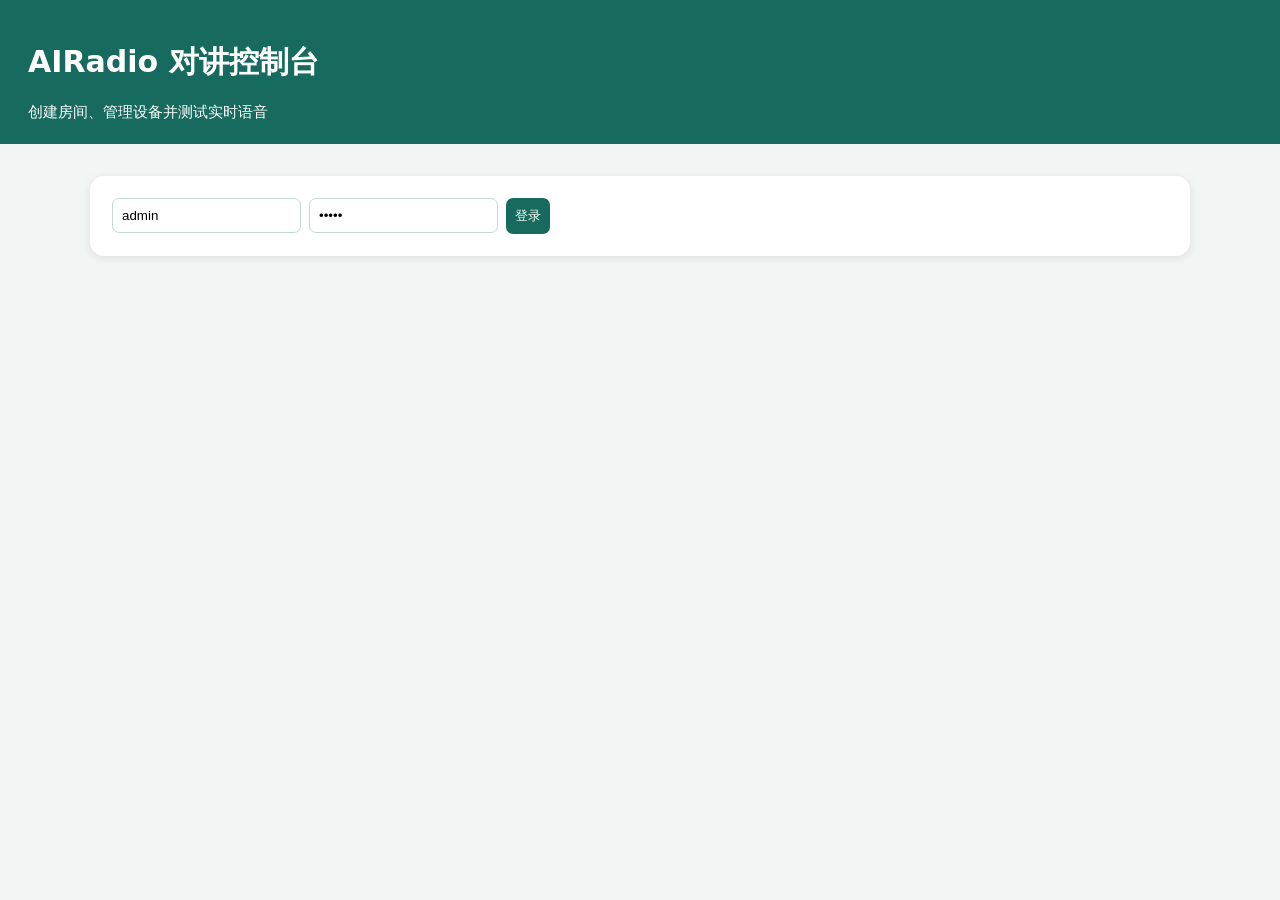
==== commit 3f00467e: "恢复管理端默认账号 admin/admin 保留页面默认填充的密码和服务端的 admin/admin 校验，不再引入 AIRADIO_ADMIN_PASSWORD 和启动时生成的临时密码；随机会话 t" ====
--- a/server/web/index.html
+++ b/server/web/index.html
@@ -1,6 +1,6 @@
 <!doctype html><meta charset="utf-8"><meta name="viewport" content="width=device-width"><title>AIRadio 对讲控制台</title>
 <style>body{font:15px system-ui;margin:0;background:#f1f5f3;color:#17332d}header{padding:22px 28px;background:#176b5e;color:white}main{max-width:1100px;margin:auto;padding:18px}section{background:white;padding:18px;margin:14px 0;border-radius:14px;box-shadow:0 2px 8px #17332d18}input,button{padding:9px;margin:4px;border:1px solid #c7d8d2;border-radius:7px}button{background:#176b5e;color:white;border:0;cursor:pointer}.grid{display:grid;grid-template-columns:repeat(auto-fit,minmax(240px,1fr));gap:12px}.card{border:1px solid #cbdad5;border-radius:12px;padding:14px;background:#fbfdfc}.muted{color:#60746e;font-size:13px}.log{height:180px;min-height:180px;overflow:auto;background:#14201e;color:#d9f2e8;font:12px monospace;padding:7px;border-radius:6px}.talking{background:#fff3d6}</style>
-<header><h1>AIRadio 对讲控制台</h1><div>创建房间、管理设备并测试实时语音</div></header><main><section id="login"><input id="u" value="admin"><input id="p" type="password" autocomplete="current-password" placeholder="管理员密码"><button onclick="login()">登录</button></section><div id="app" hidden><nav><button onclick="showTab(false)">对讲控制台</button><button onclick="showTab(true)">ASR 配置</button><button onclick="showTTSTab()">TTS 配置</button><button onclick="showHostingTab()">托管 LLM 配置</button></nav><section id="asrPanel" hidden><h2>阿里百炼 ASR 配置</h2><p>使用 qwen3-asr-flash，语音结束后异步识别。Key 留空保留原值。</p><label><input id="asrEnabled" type="checkbox">启用识别</label><br><input id="asrURL" style="width:90%" placeholder="https://业务空间.cn-beijing.maas.aliyuncs.com/compatible-mode/v1/chat/completions"><br><input id="asrModel" value="qwen3-asr-flash"><input id="asrKey" type="password" autocomplete="new-password" placeholder="API Key"><span id="asrKeyState"></span><label><input id="asrClearKey" type="checkbox">清除已存 Key</label><br><button onclick="saveASR()">保存配置</button><input id="asrFile" type="file" accept=".wav"><button onclick="testASR()">测试 WAV 识别</button><pre id="asrResult"></pre></section><section id="ttsPanel" hidden><h2>阿里百炼 TTS 配置</h2><p>房间加入、邀请通知语音。Key留空保留原值，文字通知不依赖TTS启用。</p><label><input id="ttsEnabled" type="checkbox">启用语音通报</label><br><input id="ttsURL" style="width:90%" placeholder="https://业务空间.cn-beijing.maas.aliyuncs.com/api/v1/services/audio/tts/SpeechSynthesizer"><br><input id="ttsModel" value="qwen-audio-3.1-tts-flash"><input id="ttsVoice" value="longanhuan_v3.1"><input id="ttsKey" type="password" autocomplete="new-password" placeholder="API Key"><span id="ttsKeyState"></span><label><input id="ttsClearKey" type="checkbox">清除密钥</label><br><button onclick="saveTTS()">保存配置</button><input id="ttsText" value="设备零零三邀请你加入调度组。"><button onclick="testTTS()">测试合成</button><pre id="ttsResult"></pre></section><section id="hostingPanel" hidden><h2>托管 LLM 配置</h2><label><input id="hostingEnabled" type="checkbox">启用托管服务</label><br><input id="hostingURL" style="width:90%" placeholder="https://业务空间.cn-beijing.maas.aliyuncs.com/compatible-mode/v1/chat/completions"><input id="hostingModel" value="qwen3.8-flash"><input id="hostingKey" type="password" placeholder="API Key（留空保留）"><span id="hostingKeyState"></span><label><input id="hostingClear" type="checkbox">清除Key</label><textarea id="hostingPrompt" style="width:95%;height:150px" placeholder="托管提示词"></textarea><button onclick="saveHosting()">保存</button><input id="hostingTestText" value="002，听到请回答。"><button onclick="testHosting()">测试判断</button><pre id="hostingResult"></pre></section><div id="consolePanel"><section><h2>房间</h2><div><input id="rn" placeholder="房间名称"><input id="rc" placeholder="创建设备 ID（可选）"><input id="ri" placeholder="邀请设备 ID，逗号分隔（可选）"><button onclick="createRoom()">创建房间</button><button onclick="refresh()">刷新</button></div><div id="rooms" class="grid"></div></section><section><h2>设备模拟器</h2><p class="muted">每张卡片是一台独立设备。在同一房间点击“开始麦克风对讲”，其它设备会显示说话状态并播放声音。</p><div><input id="did" placeholder="设备 ID，例如 truck-01"><button onclick="addSim()">添加设备</button></div><div id="sims" class="grid"></div></section></div></div></main>
+<header><h1>AIRadio 对讲控制台</h1><div>创建房间、管理设备并测试实时语音</div></header><main><section id="login"><input id="u" value="admin"><input id="p" type="password" value="admin"><button onclick="login()">登录</button></section><div id="app" hidden><nav><button onclick="showTab(false)">对讲控制台</button><button onclick="showTab(true)">ASR 配置</button><button onclick="showTTSTab()">TTS 配置</button><button onclick="showHostingTab()">托管 LLM 配置</button></nav><section id="asrPanel" hidden><h2>阿里百炼 ASR 配置</h2><p>使用 qwen3-asr-flash，语音结束后异步识别。Key 留空保留原值。</p><label><input id="asrEnabled" type="checkbox">启用识别</label><br><input id="asrURL" style="width:90%" placeholder="https://业务空间.cn-beijing.maas.aliyuncs.com/compatible-mode/v1/chat/completions"><br><input id="asrModel" value="qwen3-asr-flash"><input id="asrKey" type="password" autocomplete="new-password" placeholder="API Key"><span id="asrKeyState"></span><label><input id="asrClearKey" type="checkbox">清除已存 Key</label><br><button onclick="saveASR()">保存配置</button><input id="asrFile" type="file" accept=".wav"><button onclick="testASR()">测试 WAV 识别</button><pre id="asrResult"></pre></section><section id="ttsPanel" hidden><h2>阿里百炼 TTS 配置</h2><p>房间加入、邀请通知语音。Key留空保留原值，文字通知不依赖TTS启用。</p><label><input id="ttsEnabled" type="checkbox">启用语音通报</label><br><input id="ttsURL" style="width:90%" placeholder="https://业务空间.cn-beijing.maas.aliyuncs.com/api/v1/services/audio/tts/SpeechSynthesizer"><br><input id="ttsModel" value="qwen-audio-3.1-tts-flash"><input id="ttsVoice" value="longanhuan_v3.1"><input id="ttsKey" type="password" autocomplete="new-password" placeholder="API Key"><span id="ttsKeyState"></span><label><input id="ttsClearKey" type="checkbox">清除密钥</label><br><button onclick="saveTTS()">保存配置</button><input id="ttsText" value="设备零零三邀请你加入调度组。"><button onclick="testTTS()">测试合成</button><pre id="ttsResult"></pre></section><section id="hostingPanel" hidden><h2>托管 LLM 配置</h2><label><input id="hostingEnabled" type="checkbox">启用托管服务</label><br><input id="hostingURL" style="width:90%" placeholder="https://业务空间.cn-beijing.maas.aliyuncs.com/compatible-mode/v1/chat/completions"><input id="hostingModel" value="qwen3.8-flash"><input id="hostingKey" type="password" placeholder="API Key（留空保留）"><span id="hostingKeyState"></span><label><input id="hostingClear" type="checkbox">清除Key</label><textarea id="hostingPrompt" style="width:95%;height:150px" placeholder="托管提示词"></textarea><button onclick="saveHosting()">保存</button><input id="hostingTestText" value="002，听到请回答。"><button onclick="testHosting()">测试判断</button><pre id="hostingResult"></pre></section><div id="consolePanel"><section><h2>房间</h2><div><input id="rn" placeholder="房间名称"><input id="rc" placeholder="创建设备 ID（可选）"><input id="ri" placeholder="邀请设备 ID，逗号分隔（可选）"><button onclick="createRoom()">创建房间</button><button onclick="refresh()">刷新</button></div><div id="rooms" class="grid"></div></section><section><h2>设备模拟器</h2><p class="muted">每张卡片是一台独立设备。在同一房间点击“开始麦克风对讲”，其它设备会显示说话状态并播放声音。</p><div><input id="did" placeholder="设备 ID，例如 truck-01"><button onclick="addSim()">添加设备</button></div><div id="sims" class="grid"></div></section></div></div></main>
 <script>
 const $=id=>document.getElementById(id),api=async(u,o={})=>{let r=await fetch(u,{...o,headers:{'Content-Type':'application/json'}});if(!r.ok)throw Error(await r.text());return r.json()};async function login(){try{await api('/api/login',{method:'POST',body:JSON.stringify({username:$('u').value,password:$('p').value})});$('login').hidden=true;$('app').hidden=false;refresh()}catch(e){alert(e.message)}}async function refresh(){let [rs,ds]=await Promise.all([api('/api/rooms'),api('/api/devices')]);$('rooms').replaceChildren(...rs.map(r=>{let card=document.createElement('div');card.className='card';let name=document.createElement('b');name.textContent=r.name;let code=document.createElement('div');code.className='muted';code.textContent=r.is_default?'默认房间':'加入码：'+r.join_code;let members=document.createElement('div');members.textContent='设备：'+((r.device_ids||[]).join(', ')||'暂无');card.append(name,code,members);return card}));for(let x of ds){if(!document.querySelector(`[data-device-id=\"${x.device_id}\"]`))addSim(x.device_id)}}async function createRoom(){try{let ids=$('ri').value.split(',').map(x=>x.trim()).filter(Boolean),r=await api('/api/rooms',{method:'POST',body:JSON.stringify({name:$('rn').value,created_by_device_id:$('rc').value,device_ids:ids})});alert('房间已创建，加入码：'+r.join_code);$('rn').value='';refresh()}catch(e){alert(e.message)}}function wav(a){let b=new ArrayBuffer(44+a.length),v=new DataView(b),w=(o,s)=>{for(let i=0;i<s.length;i++)v.setUint8(o+i,s.charCodeAt(i))};w(0,'RIFF');v.setUint32(4,36+a.length,true);w(8,'WAVEfmt ');v.setUint32(16,16,true);v.setUint16(20,1,true);v.setUint16(22,1,true);v.setUint32(24,8000,true);v.setUint32(28,8000,true);v.setUint16(32,1,true);v.setUint16(34,8,true);w(36,'data');v.setUint32(40,a.length,true);new Uint8Array(b,44).set(a);return b}
 async function showTab(asr){$("hostingPanel").hidden=true;$('ttsPanel').hidden=true;$('asrPanel').hidden=!asr;$('consolePanel').hidden=asr;if(asr){try{let c=await api('/api/asr/config');$('asrEnabled').checked=c.enabled;$('asrURL').value=c.url;$('asrModel').value=c.model;$('asrKeyState').textContent=c.key_configured?'已保存密钥':'未设置密钥'}catch(e){$('asrResult').textContent=e.message}}}
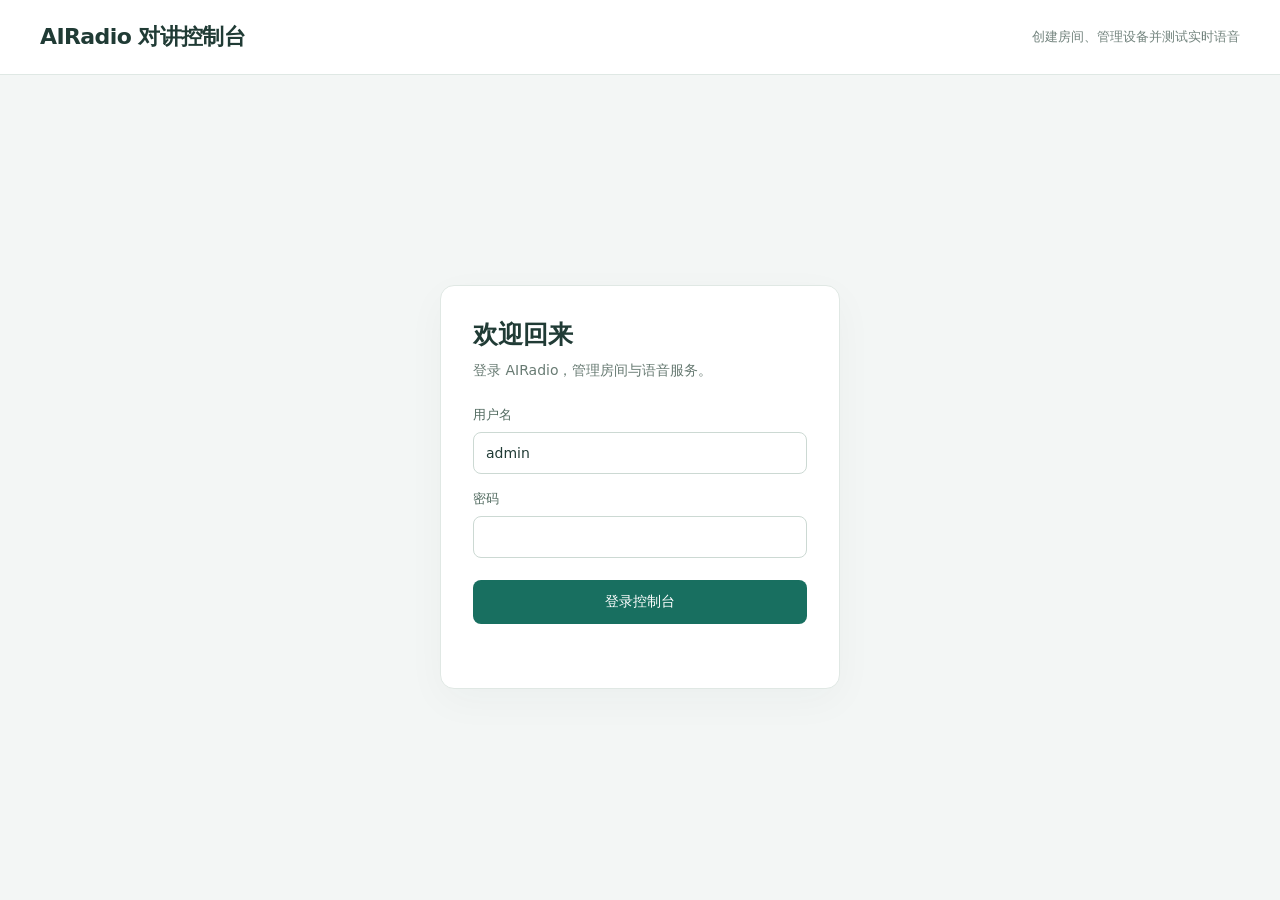
==== commit 03a8952c: "完善房间、设备、用户管理和登录体验" ====
--- a/server/web/index.html
+++ b/server/web/index.html
@@ -1,31 +1,84 @@
 <!doctype html><meta charset="utf-8"><meta name="viewport" content="width=device-width"><title>AIRadio 对讲控制台</title>
-<style>body{font:15px system-ui;margin:0;background:#f1f5f3;color:#17332d}header{padding:22px 28px;background:#176b5e;color:white}main{max-width:1100px;margin:auto;padding:18px}section{background:white;padding:18px;margin:14px 0;border-radius:14px;box-shadow:0 2px 8px #17332d18}input,button{padding:9px;margin:4px;border:1px solid #c7d8d2;border-radius:7px}button{background:#176b5e;color:white;border:0;cursor:pointer}.grid{display:grid;grid-template-columns:repeat(auto-fit,minmax(240px,1fr));gap:12px}.card{border:1px solid #cbdad5;border-radius:12px;padding:14px;background:#fbfdfc}.muted{color:#60746e;font-size:13px}.log{height:180px;min-height:180px;overflow:auto;background:#14201e;color:#d9f2e8;font:12px monospace;padding:7px;border-radius:6px}.talking{background:#fff3d6}</style>
-<header><h1>AIRadio 对讲控制台</h1><div>创建房间、管理设备并测试实时语音</div></header><main><section id="login"><input id="u" value="admin"><input id="p" type="password" value="admin"><button onclick="login()">登录</button></section><div id="app" hidden><nav><button onclick="showTab(false)">对讲控制台</button><button onclick="showTab(true)">ASR 配置</button><button onclick="showTTSTab()">TTS 配置</button><button onclick="showHostingTab()">托管 LLM 配置</button></nav><section id="asrPanel" hidden><h2>阿里百炼 ASR 配置</h2><p>使用 qwen3-asr-flash，语音结束后异步识别。Key 留空保留原值。</p><label><input id="asrEnabled" type="checkbox">启用识别</label><br><input id="asrURL" style="width:90%" placeholder="https://业务空间.cn-beijing.maas.aliyuncs.com/compatible-mode/v1/chat/completions"><br><input id="asrModel" value="qwen3-asr-flash"><input id="asrKey" type="password" autocomplete="new-password" placeholder="API Key"><span id="asrKeyState"></span><label><input id="asrClearKey" type="checkbox">清除已存 Key</label><br><button onclick="saveASR()">保存配置</button><input id="asrFile" type="file" accept=".wav"><button onclick="testASR()">测试 WAV 识别</button><pre id="asrResult"></pre></section><section id="ttsPanel" hidden><h2>阿里百炼 TTS 配置</h2><p>房间加入、邀请通知语音。Key留空保留原值，文字通知不依赖TTS启用。</p><label><input id="ttsEnabled" type="checkbox">启用语音通报</label><br><input id="ttsURL" style="width:90%" placeholder="https://业务空间.cn-beijing.maas.aliyuncs.com/api/v1/services/audio/tts/SpeechSynthesizer"><br><input id="ttsModel" value="qwen-audio-3.1-tts-flash"><input id="ttsVoice" value="longanhuan_v3.1"><input id="ttsKey" type="password" autocomplete="new-password" placeholder="API Key"><span id="ttsKeyState"></span><label><input id="ttsClearKey" type="checkbox">清除密钥</label><br><button onclick="saveTTS()">保存配置</button><input id="ttsText" value="设备零零三邀请你加入调度组。"><button onclick="testTTS()">测试合成</button><pre id="ttsResult"></pre></section><section id="hostingPanel" hidden><h2>托管 LLM 配置</h2><label><input id="hostingEnabled" type="checkbox">启用托管服务</label><br><input id="hostingURL" style="width:90%" placeholder="https://业务空间.cn-beijing.maas.aliyuncs.com/compatible-mode/v1/chat/completions"><input id="hostingModel" value="qwen3.8-flash"><input id="hostingKey" type="password" placeholder="API Key（留空保留）"><span id="hostingKeyState"></span><label><input id="hostingClear" type="checkbox">清除Key</label><textarea id="hostingPrompt" style="width:95%;height:150px" placeholder="托管提示词"></textarea><button onclick="saveHosting()">保存</button><input id="hostingTestText" value="002，听到请回答。"><button onclick="testHosting()">测试判断</button><pre id="hostingResult"></pre></section><div id="consolePanel"><section><h2>房间</h2><div><input id="rn" placeholder="房间名称"><input id="rc" placeholder="创建设备 ID（可选）"><input id="ri" placeholder="邀请设备 ID，逗号分隔（可选）"><button onclick="createRoom()">创建房间</button><button onclick="refresh()">刷新</button></div><div id="rooms" class="grid"></div></section><section><h2>设备模拟器</h2><p class="muted">每张卡片是一台独立设备。在同一房间点击“开始麦克风对讲”，其它设备会显示说话状态并播放声音。</p><div><input id="did" placeholder="设备 ID，例如 truck-01"><button onclick="addSim()">添加设备</button></div><div id="sims" class="grid"></div></section></div></div></main>
+<style>
+:root{font-family:system-ui,-apple-system,"PingFang SC",sans-serif;color:#203b35;background:#f3f6f5;font-size:14px}*{box-sizing:border-box}[hidden]{display:none!important}body{margin:0}header{padding:22px max(24px,calc((100vw - 1200px)/2));background:#fff;border-bottom:1px solid #dfe8e4;display:flex;align-items:center;justify-content:space-between;gap:20px}header h1{font-size:22px;margin:0;letter-spacing:-.6px}header div{color:#72837d;font-size:13px}main{max-width:1248px;padding:24px;margin:auto}section{background:#fff;padding:24px;margin:0 0 20px;border:1px solid #e0e8e4;border-radius:14px;box-shadow:0 4px 16px #183d3005}h2{font-size:19px;margin:0 0 18px}h3{font-size:16px;margin:0 0 14px}p{line-height:1.7;color:#687b73}input,button,textarea{font:inherit;margin:4px;padding:10px 12px;border:1px solid #ccd9d3;border-radius:8px;max-width:100%}input,textarea{color:#203b35;background:#fff;outline:none}input:focus,textarea:focus{border-color:#228575;box-shadow:0 0 0 3px #22857518}button{background:#186f60;color:white;border-color:transparent;cursor:pointer;font-weight:550;transition:background .15s}button:hover{background:#12594d}button:disabled{opacity:.45;cursor:not-allowed}button:focus-visible{outline:3px solid #70b7a9;outline-offset:2px}input[type=checkbox]{accent-color:#186f60;margin-right:8px;width:16px;height:16px;vertical-align:middle}label{color:#526b60}textarea{resize:vertical;line-height:1.7}nav{display:flex;gap:6px;margin-bottom:24px;border-bottom:1px solid #d7e2dc;overflow-x:auto}nav button{white-space:nowrap;background:none;color:#6c7e75;border-radius:8px 8px 0 0;margin:0;padding:15px 20px;border-bottom:3px solid transparent}nav button:hover{background:#e8efeb;color:#186f60}nav button[aria-selected=true]{color:#186f60;background:#e8f2ed;border-bottom-color:#186f60}.grid{display:grid;grid-template-columns:repeat(auto-fit,minmax(240px,1fr));gap:14px;margin-top:16px}.card{min-width:0;border:1px solid #dce6e0;border-radius:12px;padding:18px;background:#fafcfb;line-height:1.7}.card input{width:calc(100% - 8px)}#sims{grid-template-columns:repeat(auto-fit,minmax(min(100%,390px),1fr))}.muted{color:#74857d;font-size:13px}.log{height:240px;min-height:180px;resize:vertical;overflow:auto;background:#152b24;color:#c8e4d7;font:12px/1.65 ui-monospace,monospace;padding:12px;border-radius:8px;white-space:pre-wrap;overflow-wrap:anywhere}.talking{background:#fff5dc;border-color:#dec986}pre[id$=Result]{white-space:pre-wrap;overflow-wrap:anywhere;color:#356658;min-height:24px}#asrPanel,#ttsPanel,#hostingPanel{max-width:920px;margin:0 auto 20px}#asrPanel>input:not([type=checkbox]),#ttsPanel>input:not([type=checkbox]),#hostingPanel>input:not([type=checkbox]){min-width:min(280px,95%)}.field-label{display:block;font-size:12px;font-weight:600;color:#657c70;margin:16px 4px 2px}.config-note{padding:12px 16px;background:#f0f6f2;border-radius:8px;font-size:13px}body:not(.signed-in) main{min-height:calc(100dvh - 76px);display:grid;place-items:center}#login{width:min(100%,400px);padding:32px;margin:0;box-shadow:0 12px 40px #203b3509}#login h2{font-size:25px;margin-bottom:8px}#login p{margin:0 0 24px}#login input{width:100%;margin:0 0 16px;padding:12px}#login label{display:block;font-size:13px;margin-bottom:8px}#login button{width:100%;margin:6px 0 0;padding:12px}#loginError{color:#b84639;min-height:20px;font-size:13px;margin-top:12px}#login button[disabled]{cursor:wait}@media(max-width:640px){header{padding:18px 16px}header div{display:none}main{padding:16px}section{padding:18px}nav button{padding:12px 15px}#login{padding:26px}#consolePanel input{width:calc(100% - 8px)}}
+dialog{width:min(760px,calc(100% - 32px));max-height:88dvh;border:1px solid #dce6e0;border-radius:16px;padding:26px;color:#203b35;box-shadow:0 20px 80px #163a3226}dialog::backdrop{background:#112e2759}.table-wrap{max-height:40vh;overflow:auto}table{border-collapse:collapse;width:100%;font-size:13px}th,td{padding:10px 8px;text-align:left;border-bottom:1px solid #e0e8e4}th{background:#f4f7f5;position:sticky;top:0}.presence{color:#85938c}.presence.online{color:#16815e}.dialog-actions{display:flex;justify-content:flex-end;margin-top:16px}.danger{background:#fff;color:#ad493e;border:1px solid #e8c7c0}.danger:hover{background:#faeee9}#editError{color:#b84639}#roomEditor h3{margin-top:22px}
+select{font:inherit;padding:10px;border:1px solid #ccd9d3;border-radius:8px;background:white;color:#203b35;margin:4px}
+</style>
+<header><h1>AIRadio 对讲控制台</h1><div>创建房间、管理设备并测试实时语音</div><button id="logoutButton" hidden onclick="logout()">退出登录</button></header><main><section id="login"><h2>欢迎回来</h2><p>登录 AIRadio，管理房间与语音服务。</p><form id="loginForm"><label for="u">用户名</label><input id="u" name="username" autocomplete="username" value="admin" required><label for="p">密码</label><input id="p" name="password" type="password" autocomplete="current-password" required><button id="loginButton" type="submit">登录控制台</button><div id="loginError" role="alert"></div></form></section><div id="app" hidden><nav role="tablist" aria-label="控制台导航"><button role="tab" aria-controls="consolePanel" aria-selected="true" onclick="showTab(false)">对讲控制台</button><button role="tab" aria-controls="asrPanel" aria-selected="false" onclick="showTab(true)">ASR 配置</button><button role="tab" aria-controls="ttsPanel" aria-selected="false" onclick="showTTSTab()">TTS 配置</button><button role="tab" aria-controls="hostingPanel" aria-selected="false" onclick="showHostingTab()">托管 LLM 配置</button><button role="tab" aria-controls="devicesPanel" aria-selected="false" onclick="showDevicesTab()">设备列表</button><button role="tab" aria-controls="usersPanel" aria-selected="false" onclick="showUsersTab()">用户管理</button></nav><section id="asrPanel" hidden><h2>阿里百炼 ASR 配置</h2><p>使用 qwen3-asr-flash，语音结束后异步识别。Key 留空保留原值。</p><label><input id="asrEnabled" type="checkbox">启用识别</label><br><input id="asrURL" style="width:90%" placeholder="https://业务空间.cn-beijing.maas.aliyuncs.com/compatible-mode/v1/chat/completions"><br><input id="asrModel" value="qwen3-asr-flash"><input id="asrKey" type="password" autocomplete="new-password" placeholder="API Key"><span id="asrKeyState"></span><label><input id="asrClearKey" type="checkbox">清除已存 Key</label><br><button onclick="saveASR()">保存配置</button><input id="asrFile" type="file" accept=".wav"><button onclick="testASR()">测试 WAV 识别</button><pre id="asrResult"></pre></section><section id="ttsPanel" hidden><h2>阿里百炼 TTS 配置</h2><p>房间加入、邀请通知语音。Key留空保留原值，文字通知不依赖TTS启用。</p><label><input id="ttsEnabled" type="checkbox">启用语音通报</label><br><input id="ttsURL" style="width:90%" placeholder="https://业务空间.cn-beijing.maas.aliyuncs.com/api/v1/services/audio/tts/SpeechSynthesizer"><br><input id="ttsModel" value="qwen-audio-3.1-tts-flash"><input id="ttsVoice" value="longanhuan_v3.1"><input id="ttsKey" type="password" autocomplete="new-password" placeholder="API Key"><span id="ttsKeyState"></span><label><input id="ttsClearKey" type="checkbox">清除密钥</label><br><button onclick="saveTTS()">保存配置</button><input id="ttsText" value="设备零零三邀请你加入调度组。"><button onclick="testTTS()">测试合成</button><pre id="ttsResult"></pre></section><section id="hostingPanel" hidden><h2>托管 LLM 配置</h2><label><input id="hostingEnabled" type="checkbox">启用托管服务</label><br><input id="hostingURL" style="width:90%" placeholder="https://业务空间.cn-beijing.maas.aliyuncs.com/compatible-mode/v1/chat/completions"><input id="hostingModel" value="qwen3.8-flash"><input id="hostingKey" type="password" placeholder="API Key（留空保留）"><span id="hostingKeyState"></span><label><input id="hostingClear" type="checkbox">清除Key</label><textarea id="hostingPrompt" style="width:95%;height:150px" placeholder="托管提示词"></textarea><button onclick="saveHosting()">保存</button><input id="hostingTestText" value="002，听到请回答。"><button onclick="testHosting()">测试判断</button><pre id="hostingResult"></pre></section><section id="devicesPanel" hidden><h2>设备列表</h2><p class="muted">查看所有已注册设备，包括离线设备。状态每 5 秒自动刷新。</p><input id="deviceSearch" placeholder="搜索设备 ID 或房间"><select id="deviceOnlineFilter"><option value="all">全部设备</option><option value="online">仅在线</option><option value="offline">仅离线</option></select><button onclick="loadAllDevices()">刷新</button><p id="deviceSummary"></p><p id="deviceListError" role="alert"></p><div class="table-wrap"><table><thead><tr><th>设备 ID</th><th>设备类型</th><th>连接状态</th><th>当前房间</th><th>工作模式</th><th>最近连接时间</th><th>连接地址</th></tr></thead><tbody id="allDevicesTable"></tbody></table></div></section><section id="usersPanel" hidden><h2>用户管理</h2><p class="muted">所有用户具有相同功能。创建后可直接登录控制台。</p><form id="createUserForm"><label class="field-label" for="newUsername">用户名</label><input id="newUsername" required pattern="[A-Za-z0-9_-]{1,32}" maxlength="32" autocomplete="off" placeholder="字母、数字、下划线或短横线"><label class="field-label" for="newPassword">初始密码</label><input id="newPassword" type="password" required minlength="6" maxlength="128" autocomplete="new-password" placeholder="至少6位"><button type="submit" id="createUserButton">创建用户</button></form><p id="usersResult" role="status"></p><div class="table-wrap"><table><thead><tr><th>用户名</th><th>创建时间</th><th>操作</th></tr></thead><tbody id="usersTable"></tbody></table></div></section><div id="consolePanel"><section><h2>房间</h2><div><input id="rn" placeholder="房间名称"><input id="rc" placeholder="创建设备 ID（可选）"><input id="ri" placeholder="邀请设备 ID，逗号分隔（可选）"><button onclick="createRoom()">创建房间</button><button onclick="refresh()">刷新</button></div><div id="rooms" class="grid"></div></section><section><h2>设备模拟器</h2><p class="muted">每张卡片是一台独立设备。在同一房间点击“开始麦克风对讲”，其它设备会显示说话状态并播放声音。</p><div><input id="did" placeholder="设备 ID，例如 truck-01"><button onclick="createSimulator()">添加设备</button></div><div id="sims" class="grid"></div></section></div></div></main><dialog id="passwordEditor" aria-labelledby="passwordTitle"><form id="resetPasswordForm"><h2 id="passwordTitle">重置密码</h2><p id="passwordUser"></p><label class="field-label" for="resetPassword">新密码</label><input id="resetPassword" type="password" required minlength="6" maxlength="128" autocomplete="new-password"><p class="muted">保存后当前登录会话失效，请重新登录。</p><p id="passwordError" role="alert"></p><button type="button" onclick="$('passwordEditor').close()">取消</button><button type="submit" id="resetPasswordButton">确认重置</button></form></dialog><dialog id="roomEditor" aria-labelledby="editorTitle"><form id="editRoomForm"><h2 id="editorTitle">编辑房间</h2><p id="editIdentity" class=muted></p><label class=field-label for="editName">房间名称</label><input id="editName" required maxlength="80" style="width:95%"><h3>加入权限与设备</h3><label><input id="editOpen" type=checkbox>允许所有设备加入</label><p class=muted>仅显示已加入当前房间的设备，包括离线成员。修改邀请范围不移除已加入成员，未显示设备的原有邀请设置会保留。状态每 5 秒刷新。</p><h3>已邀请设备</h3><div id="editInvitedDevices" class="card"></div><h3>房间成员</h3><div class=table-wrap><table><thead><tr><th>邀请</th><th>设备 ID</th><th>状态</th><th>当前房间</th><th>成员</th></tr></thead><tbody id="editDevices"></tbody></table></div><p id="editError" role=alert></p><div class=dialog-actions><button type=button onclick="$('roomEditor').close()">取消</button><button id="editSave" type=submit>保存修改</button></div></form></dialog>
 <script>
-const $=id=>document.getElementById(id),api=async(u,o={})=>{let r=await fetch(u,{...o,headers:{'Content-Type':'application/json'}});if(!r.ok)throw Error(await r.text());return r.json()};async function login(){try{await api('/api/login',{method:'POST',body:JSON.stringify({username:$('u').value,password:$('p').value})});$('login').hidden=true;$('app').hidden=false;refresh()}catch(e){alert(e.message)}}async function refresh(){let [rs,ds]=await Promise.all([api('/api/rooms'),api('/api/devices')]);$('rooms').replaceChildren(...rs.map(r=>{let card=document.createElement('div');card.className='card';let name=document.createElement('b');name.textContent=r.name;let code=document.createElement('div');code.className='muted';code.textContent=r.is_default?'默认房间':'加入码：'+r.join_code;let members=document.createElement('div');members.textContent='设备：'+((r.device_ids||[]).join(', ')||'暂无');card.append(name,code,members);return card}));for(let x of ds){if(!document.querySelector(`[data-device-id=\"${x.device_id}\"]`))addSim(x.device_id)}}async function createRoom(){try{let ids=$('ri').value.split(',').map(x=>x.trim()).filter(Boolean),r=await api('/api/rooms',{method:'POST',body:JSON.stringify({name:$('rn').value,created_by_device_id:$('rc').value,device_ids:ids})});alert('房间已创建，加入码：'+r.join_code);$('rn').value='';refresh()}catch(e){alert(e.message)}}function wav(a){let b=new ArrayBuffer(44+a.length),v=new DataView(b),w=(o,s)=>{for(let i=0;i<s.length;i++)v.setUint8(o+i,s.charCodeAt(i))};w(0,'RIFF');v.setUint32(4,36+a.length,true);w(8,'WAVEfmt ');v.setUint32(16,16,true);v.setUint16(20,1,true);v.setUint16(22,1,true);v.setUint32(24,8000,true);v.setUint32(28,8000,true);v.setUint16(32,1,true);v.setUint16(34,8,true);w(36,'data');v.setUint32(40,a.length,true);new Uint8Array(b,44).set(a);return b}
-async function showTab(asr){$("hostingPanel").hidden=true;$('ttsPanel').hidden=true;$('asrPanel').hidden=!asr;$('consolePanel').hidden=asr;if(asr){try{let c=await api('/api/asr/config');$('asrEnabled').checked=c.enabled;$('asrURL').value=c.url;$('asrModel').value=c.model;$('asrKeyState').textContent=c.key_configured?'已保存密钥':'未设置密钥'}catch(e){$('asrResult').textContent=e.message}}}
+async function logout(){let button=$('logoutButton');button.disabled=true;try{await api('/api/logout',{method:'POST',body:'{}'});location.replace(location.pathname)}catch(e){alert('退出失败：'+e.message);button.disabled=false}}
+function selectTab(panel){$("devicesPanel").hidden=panel!=="devicesPanel";if(panel!=="devicesPanel"){clearInterval(deviceListTimer);deviceListTimer=null;}$("usersPanel").hidden=panel!=="usersPanel";document.querySelectorAll('[role=tab]').forEach(b=>b.setAttribute('aria-selected',String(b.getAttribute('aria-controls')===panel)))}
+const $=id=>document.getElementById(id),api=async(u,o={})=>{let r=await fetch(u,{...o,headers:{'Content-Type':'application/json'}});if(!r.ok)throw Error(await r.text());return r.json()};async function login(){$('loginButton').disabled=true;$('loginButton').textContent='正在登录…';$('loginError').textContent='';try{await api('/api/login',{method:'POST',body:JSON.stringify({username:$('u').value,password:$('p').value})});$('login').hidden=true;$('app').hidden=false;document.body.classList.add('signed-in');$('logoutButton').hidden=false;await refresh()}catch(e){if(!$('app').hidden)alert('加载控制台失败：'+e.message);else $('loginError').textContent='登录失败，请检查用户名和密码。'}finally{$('loginButton').disabled=false;$('loginButton').textContent='登录控制台'}}let roomCache=[],deviceCache=[];
+function esc(value){return String(value??'').replace(/[&<>"']/g,c=>({'&':'&amp;','<':'&lt;','>':'&gt;','"':'&quot;',"'":'&#39;'}[c]))}
+async function refresh(){let [rs,ds]=await Promise.all([api('/api/rooms'),api('/api/devices')]);roomCache=rs;deviceCache=ds;rs.sort((a,b)=>Number(b.is_default)-Number(a.is_default)||a.name.localeCompare(b.name));$('rooms').innerHTML=rs.map(r=>{let members=ds.filter(d=>d.room_id===r.id);return `<div class=card><b>${esc(r.name)}</b><div class=muted>${r.is_default?'默认房间':'加入码：'+esc(r.join_code)}</div><div class=muted>创建者：${r.is_default?'系统创建':esc(r.created_by_device_id||'未记录')}</div><div>${members.length} 台设备 · ${members.filter(d=>d.online).length} 台在线</div><div class=muted>${members.map(d=>esc(d.device_id)).join(', ')||'暂无成员'}</div>${r.is_default?'':`<div><button data-edit-room="${esc(r.id)}">编辑</button><button class=danger data-close-room="${esc(r.id)}">删除</button></div>`}</div>`}).join('');for(let x of ds){if(!removedSimulators.has(x.device_id)&&!document.querySelector(`[data-device-id="${x.device_id}"]`))addSim(x.device_id)}}
+async function createRoom(){try{let ids=$('ri').value.split(',').map(x=>x.trim()).filter(Boolean),r=await api('/api/rooms',{method:'POST',body:JSON.stringify({name:$('rn').value,created_by_device_id:$('rc').value,device_ids:ids})});alert('房间已创建，加入码：'+r.join_code);$('rn').value='';refresh()}catch(e){alert(e.message)}}let editingRoom=null,editorTimer=null,editorLoading=false,editorInvites=new Set();
+async function editRoom(id){try{await refresh();let r=roomCache.find(r=>r.id===id);if(!r)return;editingRoom=r;$('editName').value=r.name;$('editIdentity').textContent='房间 ID：'+r.id+' · 加入码：'+r.join_code+' · 创建者：'+(r.created_by_device_id||'未记录');$('editOpen').checked=!(r.invite_device_ids||[]).length;$('editError').textContent='';editorInvites=new Set(r.invite_device_ids||[]);renderEditorDevices(editorInvites);$('roomEditor').showModal();editorTimer=setInterval(refreshEditorDevices,5000)}catch(e){alert(e.message)}}
+function selectedInvites(){for(let x of $('editDevices').querySelectorAll('input')){if(x.checked)editorInvites.add(x.value);else editorInvites.delete(x.value)}return new Set(editorInvites)}
+function renderInvitedDevices(selected){$('editInvitedDevices').innerHTML=selected.size?[...selected].sort().map(id=>{let d=deviceCache.find(x=>x.device_id===id);return `<div><b>${esc(id)}</b> · <span class="presence ${d?.online?'online':''}">${d?.online?'在线':'离线'}</span> · ${d?.room_id===editingRoom.id?'已加入':'尚未加入'}</div>`}).join(''):'<span class="muted">未指定邀请设备；允许所有设备加入。</span>'}
+function renderEditorDevices(selected){renderInvitedDevices(selected);let ids=new Set(deviceCache.filter(d=>d.room_id===editingRoom.id).map(d=>d.device_id));$('editDevices').innerHTML=[...ids].sort().map(id=>{let d=deviceCache.find(d=>d.device_id===id),room=roomCache.find(r=>r.id===d?.room_id);return `<tr><td><input aria-label="邀请设备 ${esc(id)}" type=checkbox value="${esc(id)}" ${selected.has(id)?'checked':''}></td><td>${esc(id)}</td><td><span class="presence ${d?.online?'online':''}">${d?.online?'在线':'离线'}</span></td><td>${esc(room?.name||'未注册')}</td><td>${d?.room_id===editingRoom.id?'已加入':'未加入'}</td></tr>`}).join('')||'<tr><td colspan=5 class=muted>当前房间暂无设备</td></tr>';for(let input of $('editDevices').querySelectorAll('input'))input.disabled=$('editOpen').checked}
+async function refreshEditorDevices(){if(editorLoading||!$('roomEditor').open)return;editorLoading=true;try{let selected=selectedInvites();deviceCache=await api('/api/devices');if($('roomEditor').open)renderEditorDevices(selected)}catch(e){$('editError').textContent='设备状态刷新失败：'+e.message}finally{editorLoading=false}}
+async function saveRoomEdit(e){e.preventDefault();let invited=$('editOpen').checked?[]:[...selectedInvites()];if(!$('editOpen').checked&&!invited.length){$('editError').textContent='请至少选择一台受邀设备，或允许所有设备加入。';return}$('editSave').disabled=true;try{await api('/api/rooms/'+encodeURIComponent(editingRoom.id),{method:'PATCH',body:JSON.stringify({name:$('editName').value,invite_device_ids:invited})});$('roomEditor').close();await refresh()}catch(e){$('editError').textContent=e.message}finally{$('editSave').disabled=false}}
+async function deleteRoom(id){let room=roomCache.find(r=>r.id===id);if(!room||!confirm('删除“'+room.name+'”？房间内设备将返回默认房间，加入码失效。'))return;try{await api('/api/rooms/'+encodeURIComponent(id)+'/close',{method:'POST',body:'{}'});await refresh()}catch(e){alert(e.message)}}
+function wav(a){let b=new ArrayBuffer(44+a.length),v=new DataView(b),w=(o,s)=>{for(let i=0;i<s.length;i++)v.setUint8(o+i,s.charCodeAt(i))};w(0,'RIFF');v.setUint32(4,36+a.length,true);w(8,'WAVEfmt ');v.setUint32(16,16,true);v.setUint16(20,1,true);v.setUint16(22,1,true);v.setUint32(24,8000,true);v.setUint32(28,8000,true);v.setUint16(32,1,true);v.setUint16(34,8,true);w(36,'data');v.setUint32(40,a.length,true);new Uint8Array(b,44).set(a);return b}
+async function showTab(asr){selectTab(asr?'asrPanel':'consolePanel');$("hostingPanel").hidden=true;$('ttsPanel').hidden=true;$('asrPanel').hidden=!asr;$('consolePanel').hidden=asr;if(asr){try{let c=await api('/api/asr/config');$('asrEnabled').checked=c.enabled;$('asrURL').value=c.url;$('asrModel').value=c.model;$('asrKeyState').textContent=c.key_configured?'已保存密钥':'未设置密钥'}catch(e){$('asrResult').textContent=e.message}}}
 async function saveASR(){try{await api('/api/asr/config',{method:'PUT',body:JSON.stringify({enabled:$('asrEnabled').checked,url:$('asrURL').value.trim(),model:$('asrModel').value.trim(),api_key:$('asrKey').value,clear_key:$('asrClearKey').checked})});$('asrKey').value='';$('asrClearKey').checked=false;$('asrResult').textContent='配置已保存';showTab(true)}catch(e){$('asrResult').textContent=e.message}}
 async function testASR(){let f=$('asrFile').files[0];if(!f){$('asrResult').textContent='请选择16kHz单声道PCM WAV';return}$('asrResult').textContent='正在识别…';try{let r=await fetch('/api/asr/test',{method:'POST',headers:{'Content-Type':'audio/wav'},body:f});if(!r.ok)throw Error(await r.text());$('asrResult').textContent=(await r.json()).text}catch(e){$('asrResult').textContent=e.message}}
-async function showTTSTab(){$("hostingPanel").hidden=true; $('asrPanel').hidden=true;$('consolePanel').hidden=true;$('ttsPanel').hidden=false;try{let c=await api('/api/tts/config');$('ttsEnabled').checked=c.enabled;$('ttsURL').value=c.url;$('ttsModel').value=c.model;$('ttsVoice').value=c.voice;$('ttsKeyState').textContent=c.key_configured?'已保存密钥':'未设置密钥'}catch(e){$('ttsResult').textContent=e.message}}
+async function showTTSTab(){selectTab('ttsPanel');$("hostingPanel").hidden=true; $('asrPanel').hidden=true;$('consolePanel').hidden=true;$('ttsPanel').hidden=false;try{let c=await api('/api/tts/config');$('ttsEnabled').checked=c.enabled;$('ttsURL').value=c.url;$('ttsModel').value=c.model;$('ttsVoice').value=c.voice;$('ttsKeyState').textContent=c.key_configured?'已保存密钥':'未设置密钥'}catch(e){$('ttsResult').textContent=e.message}}
 async function saveTTS(){try{await api('/api/tts/config',{method:'PUT',body:JSON.stringify({enabled:$('ttsEnabled').checked,url:$('ttsURL').value.trim(),model:$('ttsModel').value.trim(),voice:$('ttsVoice').value.trim(),api_key:$('ttsKey').value,clear_key:$('ttsClearKey').checked})});$('ttsKey').value='';$('ttsClearKey').checked=false;$('ttsResult').textContent='已保存';await showTTSTab()}catch(e){$('ttsResult').textContent=e.message}}
 async function testTTS(){try{$('ttsResult').textContent='合成中…';let r=await api('/api/tts/test',{method:'POST',body:JSON.stringify({text:$('ttsText').value})});$('ttsResult').textContent='合成成功，时长'+r.duration_ms+'ms，Opus包数'+r.opus_packets}catch(e){$('ttsResult').textContent=e.message}}
-async function showHostingTab(){for(let id of ['asrPanel','ttsPanel','consolePanel'])$(id).hidden=true;$('hostingPanel').hidden=false;try{let c=await api('/api/hosting/config');$('hostingEnabled').checked=c.enabled;$('hostingURL').value=c.url;$('hostingModel').value=c.model;$('hostingPrompt').value=c.prompt;$('hostingKeyState').textContent=c.key_configured?'已保存Key':'未设置Key'}catch(e){$('hostingResult').textContent=e.message}}
+async function showHostingTab(){selectTab('hostingPanel');for(let id of ['asrPanel','ttsPanel','consolePanel'])$(id).hidden=true;$('hostingPanel').hidden=false;try{let c=await api('/api/hosting/config');$('hostingEnabled').checked=c.enabled;$('hostingURL').value=c.url;$('hostingModel').value=c.model;$('hostingPrompt').value=c.prompt;$('hostingKeyState').textContent=c.key_configured?'已保存Key':'未设置Key'}catch(e){$('hostingResult').textContent=e.message}}
 async function saveHosting(){try{await api('/api/hosting/config',{method:'PUT',body:JSON.stringify({enabled:$('hostingEnabled').checked,url:$('hostingURL').value.trim(),model:$('hostingModel').value,prompt:$('hostingPrompt').value,api_key:$('hostingKey').value,clear_key:$('hostingClear').checked})});$('hostingKey').value='';$('hostingClear').checked=false;$('hostingResult').textContent='已保存';showHostingTab()}catch(e){$('hostingResult').textContent=e.message}}
 async function testHosting(){try{$('hostingResult').textContent='判断中…';let r=await api('/api/hosting/test',{method:'POST',body:JSON.stringify({device_id:'002',text:$('hostingTestText').value})});$('hostingResult').textContent=JSON.stringify(r)}catch(e){$('hostingResult').textContent=e.message}}
+let allDevices=[],deviceListTimer=null,deviceListLoading=false;
+async function showDevicesTab(){selectTab('devicesPanel');for(let id of ['consolePanel','asrPanel','ttsPanel','hostingPanel','usersPanel'])$(id).hidden=true;$('devicesPanel').hidden=false;await loadAllDevices();clearInterval(deviceListTimer);if(!$('devicesPanel').hidden)deviceListTimer=setInterval(loadAllDevices,5000)}
+async function loadAllDevices(){if(deviceListLoading)return;deviceListLoading=true;try{allDevices=await api('/api/devices');$('deviceListError').textContent='';renderAllDevices()}catch(e){$('deviceListError').textContent='加载设备失败：'+e.message}finally{deviceListLoading=false}}
+function renderAllDevices(){let query=$('deviceSearch').value.trim().toLowerCase(),filter=$('deviceOnlineFilter').value;let rows=allDevices.filter(d=>(filter==='all'||(filter==='online'?d.online:!d.online))&&[d.device_id,d.room_name,d.room_id].some(v=>String(v||'').toLowerCase().includes(query))).sort((a,b)=>Number(b.online)-Number(a.online)||a.device_id.localeCompare(b.device_id));$('deviceSummary').textContent='共 '+allDevices.length+' 台 · 在线 '+allDevices.filter(d=>d.online).length+' 台 · 当前显示 '+rows.length+' 台';$('allDevicesTable').innerHTML=rows.map(d=>{let date=new Date(d.last_seen_at);return `<tr><td><b>${esc(d.device_id)}</b></td><td>${d.device_type==='simulator'?'模拟设备':d.device_type==='physical'?'真实设备':'未知'}</td><td><span class="presence ${d.online?'online':''}">${d.online?'在线':'离线'}</span></td><td>${esc(d.room_name||d.room_id)}<div class=muted>${esc(d.room_id)}</div></td><td>${d.online?(d.hosted?'托管模式':'普通模式'):'—'}</td><td>${Number.isNaN(date.getTime())?'—':esc(date.toLocaleString())}</td><td>${esc(d.last_ip||'未记录')}</td></tr>`}).join('')||'<tr><td colspan=7 class=muted>暂无符合条件的设备</td></tr>'}
+$('deviceSearch').addEventListener('input',renderAllDevices);$('deviceOnlineFilter').addEventListener('change',renderAllDevices);
+let passwordUsername='';
+async function showUsersTab(){selectTab('usersPanel');for(let id of ['consolePanel','asrPanel','ttsPanel','hostingPanel'])$(id).hidden=true;$('usersPanel').hidden=false;try{let users=await api('/api/users');$('usersTable').innerHTML=users.map(u=>`<tr><td>${esc(u.username)}</td><td>${esc(u.created_at)}</td><td><button data-reset-user="${esc(u.username)}">重置密码</button></td></tr>`).join('')}catch(e){$('usersResult').textContent=e.message}}
+$('createUserForm').addEventListener('submit',async e=>{e.preventDefault();$('createUserButton').disabled=true;try{await api('/api/users',{method:'POST',body:JSON.stringify({username:$('newUsername').value.trim(),password:$('newPassword').value})});$('newPassword').value='';$('newUsername').value='';$('usersResult').textContent='用户已创建';await showUsersTab()}catch(e){$('usersResult').textContent=e.message}finally{$('createUserButton').disabled=false}});
+$('usersTable').addEventListener('click',e=>{let b=e.target.closest('[data-reset-user]');if(!b)return;passwordUsername=b.dataset.resetUser;$('passwordUser').textContent='用户：'+passwordUsername;$('resetPassword').value='';$('passwordError').textContent='';$('passwordEditor').showModal()});
+$('resetPasswordForm').addEventListener('submit',async e=>{e.preventDefault();$('resetPasswordButton').disabled=true;try{await api('/api/users/'+encodeURIComponent(passwordUsername)+'/password',{method:'PUT',body:JSON.stringify({password:$('resetPassword').value})});$('resetPassword').value='';location.reload()}catch(e){$('passwordError').textContent=e.message}finally{$('resetPasswordButton').disabled=false}});
+const removedSimulators=new Set();try{let saved=JSON.parse(localStorage.getItem('airadio.removedSimulators')||'[]');if(Array.isArray(saved))for(let id of saved)if(typeof id==='string')removedSimulators.add(id)}catch{}
+function rememberRemovedSimulators(){try{localStorage.setItem('airadio.removedSimulators',JSON.stringify([...removedSimulators]))}catch{}}
+async function createSimulator(){let id=$('did').value.trim();if(!/^[A-Za-z0-9_-]{1,32}$/.test(id)){alert('设备 ID 只能包含1-32位字母、数字、下划线或短横线');return}try{await api('/api/devices',{method:'POST',body:JSON.stringify({device_id:id})});addSim(id);await refresh()}catch(e){alert('创建设备失败：'+e.message)}}
 function addSim(savedId){
- let id=(savedId||$('did').value).trim();if(!/^[A-Za-z0-9_-]{1,32}$/.test(id)){if(!savedId)alert('设备 ID 只能包含1至32位字母、数字、下划线和连字符');return}let d=document.createElement('div');d.dataset.deviceId=id;d.setAttribute('data-device-id',id);d.className='card';d.innerHTML=`<h3>设备 ${id}</h3><div data-state>未连接</div><button data-connect>连接</button><input data-name placeholder=新房间名><input data-invites placeholder="邀请设备 ID，逗号分隔（可选）"><button data-create disabled>创建房间</button><br><input data-code placeholder=六位加入码><button data-join disabled>加入房间</button><button data-leave disabled>回默认</button><br><button data-host-on disabled>开启托管</button><button data-host-off disabled>退出托管</button><button data-tone disabled>测试音</button><button data-mic disabled>🎙 开始麦克风对讲</button><pre class=log></pre>`;$('sims').append(d);$('did').value='';
+ let id=(savedId||$('did').value).trim();if(!id)return;if(!/^[A-Za-z0-9_-]{1,32}$/.test(id)){alert('设备 ID 只能包含1-32位字母、数字、下划线或短横线');return}if([...$('sims').children].some(x=>x.dataset.deviceId===id))return;removedSimulators.delete(id);rememberRemovedSimulators();let removed=false;let d=document.createElement('div');d.dataset.deviceId=id;d.setAttribute('data-device-id',id);d.className='card';d.innerHTML=`<h3>设备 ${id}</h3><button data-remove class="danger" title="删除模拟设备及其房间成员关系">删除模拟设备</button><div data-state>未连接</div><button data-connect>连接</button><input data-name placeholder=新房间名><input data-invites placeholder="邀请设备 ID，逗号分隔（可选）"><button data-create disabled>创建房间</button><br><input data-code placeholder=六位加入码><button data-join disabled>加入房间</button><button data-leave disabled>回默认</button><br><button data-host-on disabled>开启托管</button><button data-host-off disabled>退出托管</button><button data-tone disabled>测试音</button><button data-mic disabled>🎙 开始麦克风对讲</button><pre class=log></pre>`;$('sims').append(d);$('did').value='';
  let ws=null,st=d.querySelector('[data-state]'),log=d.querySelector('.log'),room='未知',mid='',frames=0,mic=null,ctx=null,playCtx=null,decoder=null,decodeTime=0,decodeWarned=false,encoder=null,encodeTime=0,pendingEnd=false,talkAccepted=false;
  const say=x=>{log.textContent+=new Date().toLocaleTimeString()+' '+x+'\n';log.scrollTop=log.scrollHeight};
- const buttons=[...d.querySelectorAll('button:not([data-connect])')],setEnabled=v=>buttons.forEach(x=>x.disabled=!v);
+ const buttons=[...d.querySelectorAll('button:not([data-connect]):not([data-remove])')],setEnabled=v=>buttons.forEach(x=>x.disabled=!v);
  const send=m=>{if(!ws||ws.readyState!==WebSocket.OPEN){say('未连接，无法发送 '+JSON.stringify(m));return false}say('发送 '+JSON.stringify(m));ws.send(JSON.stringify(m));return true};
- const playOpus=async data=>{if(!window.AudioDecoder){if(!decodeWarned){say('浏览器不支持 Opus 解码，请使用新版 Chrome');decodeWarned=true}return}try{if(!decoder){playCtx=playCtx||new AudioContext();playCtx.resume();decoder=new AudioDecoder({output:audio=>{let pc=playCtx;if(!pc||pc.state==='closed'){say('播放上下文已关闭，丢弃 Opus 帧');audio.close();return}let n=audio.numberOfFrames,ch=audio.numberOfChannels,b=pc.createBuffer(ch,n,audio.sampleRate),tmp=new Float32Array(n*ch);audio.copyTo(tmp,{planeIndex:0,format:'f32-planar'});for(let c=0;c<ch;c++)b.getChannelData(c).set(tmp.subarray(c*n,(c+1)*n));let src=pc.createBufferSource();src.buffer=b;src.connect(pc.destination);let t=Math.max(pc.currentTime,decodeTime);src.start(t);decodeTime=t+b.duration;audio.close()},error:e=>say('Opus 解码失败 '+e.message)});decoder.configure({codec:'opus',sampleRate:16000,numberOfChannels:1});decodeTime=playCtx.currentTime}let a=await data.arrayBuffer();decoder.decode(new EncodedAudioChunk({type:'key',timestamp:Math.round(decodeTime*1000000),data:a}))}catch(e){say('Opus 播放失败 '+e.message)}};
+ const playOpus=async data=>{if(removed)return;if(!window.AudioDecoder){if(!decodeWarned){say('浏览器不支持 Opus 解码，请使用新版 Chrome');decodeWarned=true}return}try{if(!decoder){playCtx=playCtx||new AudioContext();playCtx.resume();decoder=new AudioDecoder({output:audio=>{let pc=playCtx;if(!pc||pc.state==='closed'){say('播放上下文已关闭，丢弃 Opus 帧');audio.close();return}let n=audio.numberOfFrames,ch=audio.numberOfChannels,b=pc.createBuffer(ch,n,audio.sampleRate),tmp=new Float32Array(n*ch);audio.copyTo(tmp,{planeIndex:0,format:'f32-planar'});for(let c=0;c<ch;c++)b.getChannelData(c).set(tmp.subarray(c*n,(c+1)*n));let src=pc.createBufferSource();src.buffer=b;src.connect(pc.destination);let t=Math.max(pc.currentTime,decodeTime);src.start(t);decodeTime=t+b.duration;audio.close()},error:e=>say('Opus 解码失败 '+e.message)});decoder.configure({codec:'opus',sampleRate:16000,numberOfChannels:1});decodeTime=playCtx.currentTime}let a=await data.arrayBuffer();if(removed||!decoder)return;decoder.decode(new EncodedAudioChunk({type:'key',timestamp:Math.round(decodeTime*1000000),data:a}))}catch(e){say('Opus 播放失败 '+e.message)}};
  const startEncoder=()=>{if(!window.AudioEncoder){say('浏览器不支持 Opus 编码，请使用新版 Chrome');return false}encoder=new AudioEncoder({output:chunk=>{let a=new Uint8Array(chunk.byteLength);chunk.copyTo(a);if(talkAccepted&&a.length>=8&&ws&&ws.readyState===WebSocket.OPEN){ws.send(a);frames++;say('发送 Opus 音频帧 bytes='+a.length+' frame='+frames)}else if(a.length<8)say('丢弃过短 Opus 帧 bytes='+a.length)},error:e=>say('Opus 编码失败 '+e.message)});encoder.configure({codec:'opus',sampleRate:16000,numberOfChannels:1,bitrate:24000,opus:{frameDuration:60000,application:'voip',useDTX:false}});encodeTime=0;return true};
  const encodePcm=pcm=>{if(!encoder)return;let data=new AudioData({format:'f32',sampleRate:16000,numberOfChannels:1,numberOfFrames:pcm.length,timestamp:encodeTime,data:pcm});encodeTime+=pcm.length/16000*1000000;encoder.encode(data);data.close()};
  const finish=async()=>{if(!mid)return;if(!talkAccepted){if(encoder){encoder.close();encoder=null}mid='';frames=0;return}if(encoder){await encoder.flush();encoder.close();encoder=null}send({type:'end',message_id:mid,frame_count:frames});mid='';frames=0};
+ d.querySelector('[data-remove]').onclick=async()=>{if(!confirm('删除模拟设备 '+id+'？将断开连接，并删除设备注册记录及房间成员关系。'))return;let button=d.querySelector('[data-remove]');button.disabled=true;try{await api('/api/devices/'+encodeURIComponent(id),{method:'DELETE'})}catch(e){button.disabled=false;alert('删除失败：'+e.message);return}removed=true;removedSimulators.add(id);rememberRemovedSimulators();if(ws){if(ws.readyState===WebSocket.OPEN&&mid)send({type:'abort',message_id:mid});ws.onmessage=null;ws.onclose=null;ws.onerror=null;ws.onopen=null;ws.close()}mid='';talkAccepted=false;if(mic){mic.getTracks().forEach(t=>t.stop());mic=null}for(let codec of [encoder,decoder])if(codec&&codec.state!=='closed')codec.close();encoder=null;decoder=null;for(let context of [ctx,playCtx])if(context&&context.state!=='closed')context.close().catch(()=>{});ctx=null;playCtx=null;d.remove();await refresh();if(!$('devicesPanel').hidden)await loadAllDevices()};
  setEnabled(false);
- d.querySelector('[data-connect]').onclick=()=>{if(ws&&ws.readyState<=1){ws.close();return}let url=(location.protocol==='https:'?'wss':'ws')+'://'+location.host+'/ws';say('连接 '+url);ws=new WebSocket(url);ws.onopen=()=>{say('WebSocket 已连接，发送 hello');send({type:'hello',version:1,device_id:id,chat_enabled:true})};ws.onerror=()=>say('WebSocket 错误');ws.onclose=()=>{st.textContent='未连接';setEnabled(false);d.querySelector('[data-connect]').textContent='连接';say('连接已关闭');if(decoder){decoder.close();decoder=null}};
+ d.querySelector('[data-connect]').onclick=()=>{if(ws&&ws.readyState<=1){ws.close();return}let url=(location.protocol==='https:'?'wss':'ws')+'://'+location.host+'/ws';say('连接 '+url);ws=new WebSocket(url);ws.onopen=()=>{say('WebSocket 已连接，发送 hello');send({type:'hello',version:1,device_id:id,chat_enabled:true,device_type:'simulator'})};ws.onerror=()=>say('WebSocket 错误');ws.onclose=()=>{st.textContent='未连接';setEnabled(false);d.querySelector('[data-connect]').textContent='连接';say('连接已关闭');if(decoder){decoder.close();decoder=null}};
  ws.onmessage=e=>{if(typeof e.data==='string'){let m;try{m=JSON.parse(e.data)}catch(_){say('非法控制帧');return}say('收到 '+JSON.stringify(m));if(m.type==='hello_ack'){if(!m.ok){say('hello 被拒绝：'+m.error);ws.close();return}room=m.room_name||m.room_id||'未知';st.textContent='房间：'+room;setEnabled(true);d.querySelector('[data-connect]').textContent='断开'}if(m.room_name&&(m.type==='join_room_ack'||m.type==='create_room_ack'||m.type==='room_state')){room=m.room_name;st.textContent='房间：'+room;if(m.type==='create_room_ack')refresh()}if(m.type==='start_ack'&&m.message_id===mid){if(m.ok){talkAccepted=true;st.textContent='房间：'+room+' · 正在说话'}else{say('发言被拒绝：'+(m.error||'busy'));talkAccepted=false;if(encoder){encoder.close();encoder=null}mid='';frames=0;st.textContent='房间：'+room}}if(m.type==='start'){st.textContent='房间：'+room+' · '+m.source_id+' 正在说话';d.classList.add('talking');send({type:'receive_ready',message_id:m.message_id})}if(m.type==='end'||m.type==='end_ack'||m.type==='abort'){st.textContent='房间：'+room;d.classList.remove('talking')}}else{say('收到 Opus 音频帧 bytes='+e.data.size);playOpus(e.data)}}};
  d.querySelector('[data-host-on]').onclick=()=>send({type:'set_hosting',enabled:true});d.querySelector('[data-host-off]').onclick=()=>send({type:'set_hosting',enabled:false});d.querySelector('[data-create]').onclick=()=>send({type:'create_room',name:d.querySelector('[data-name]').value,creator_device_id:id,invite_device_ids:d.querySelector('[data-invites]').value.split(',').map(x=>x.trim()).filter(Boolean)});d.querySelector('[data-join]').onclick=()=>send({type:'join_room',code:d.querySelector('[data-code]').value});d.querySelector('[data-leave]').onclick=()=>send({type:'leave_room'});
  d.querySelector('[data-tone]').onclick=async()=>{if(!startEncoder())return;mid=id+'-'+Date.now();frames=0;talkAccepted=false;send({type:'start',message_id:mid,frame_ms:60,sample_rate:16000});st.textContent='房间：'+room+' · 正在请求发言';let pcm=new Float32Array(960);for(let i=0;i<pcm.length;i++)pcm[i]=.6*Math.sin(i/5);encodePcm(pcm);setTimeout(finish,150)};
- d.querySelector('[data-mic]').onclick=async()=>{let bt=d.querySelector('[data-mic]');if(mic){mic.getTracks().forEach(t=>t.stop());if(ctx)ctx.close();mic=null;await finish();bt.textContent='🎙 开始麦克风对讲';return}try{if(!startEncoder())return;mic=await navigator.mediaDevices.getUserMedia({audio:true});ctx=new AudioContext();let src=ctx.createMediaStreamSource(mic),pr=ctx.createScriptProcessor(4096,1,1),ratio=ctx.sampleRate/16000,buf=[];mid=id+'-'+Date.now();frames=0;talkAccepted=false;send({type:'start',message_id:mid,frame_ms:60,sample_rate:16000});st.textContent='房间：'+room+' · 正在请求发言';bt.textContent='⏹ 停止麦克风';pr.onaudioprocess=e=>{if(!mid)return;let q=e.inputBuffer.getChannelData(0);for(let i=0;i<q.length;i+=ratio)buf.push(q[Math.floor(i)]);while(buf.length>=960){encodePcm(Float32Array.from(buf.splice(0,960)))}};src.connect(pr);pr.connect(ctx.destination)}catch(e){say('麦克风失败 '+e.message)}}}
+ d.querySelector('[data-mic]').onclick=async()=>{let bt=d.querySelector('[data-mic]');if(mic){mic.getTracks().forEach(t=>t.stop());if(ctx)ctx.close();mic=null;await finish();bt.textContent='🎙 开始麦克风对讲';return}try{if(!startEncoder())return;mic=await navigator.mediaDevices.getUserMedia({audio:true});if(removed){mic.getTracks().forEach(t=>t.stop());mic=null;return}ctx=new AudioContext();let src=ctx.createMediaStreamSource(mic),pr=ctx.createScriptProcessor(4096,1,1),ratio=ctx.sampleRate/16000,buf=[];mid=id+'-'+Date.now();frames=0;talkAccepted=false;send({type:'start',message_id:mid,frame_ms:60,sample_rate:16000});st.textContent='房间：'+room+' · 正在请求发言';bt.textContent='⏹ 停止麦克风';pr.onaudioprocess=e=>{if(!mid)return;let q=e.inputBuffer.getChannelData(0);for(let i=0;i<q.length;i+=ratio)buf.push(q[Math.floor(i)]);while(buf.length>=960){encodePcm(Float32Array.from(buf.splice(0,960)))}};src.connect(pr);pr.connect(ctx.destination)}catch(e){say('麦克风失败 '+e.message)}}}
+
+$('rooms').addEventListener('click',e=>{let edit=e.target.closest('[data-edit-room]'),close=e.target.closest('[data-close-room]');if(edit)editRoom(edit.dataset.editRoom);if(close)deleteRoom(close.dataset.closeRoom)});
+$('editRoomForm').addEventListener('submit',saveRoomEdit);
+$('editDevices').addEventListener('change',()=>renderInvitedDevices(selectedInvites()));
+$('editOpen').addEventListener('change',()=>{for(let input of $('editDevices').querySelectorAll('input'))input.disabled=$('editOpen').checked});
+$('roomEditor').addEventListener('close',()=>{clearInterval(editorTimer);editorTimer=null;editingRoom=null});
+$('loginForm').addEventListener('submit',e=>{e.preventDefault();login()});
+const fieldNames={asrURL:'ASR 接口地址',asrModel:'识别模型',asrKey:'API Key',asrFile:'测试音频（WAV）',ttsURL:'TTS 接口地址',ttsModel:'合成模型',ttsVoice:'音色',ttsKey:'API Key',ttsText:'测试播报文字',hostingURL:'LLM 接口地址',hostingModel:'模型',hostingKey:'API Key',hostingPrompt:'托管提示词',hostingTestText:'测试消息'};
+for(const [id,name] of Object.entries(fieldNames)){let field=$(id);let label=document.createElement('label');label.className='field-label';label.htmlFor=id;label.textContent=name;field.before(label)}
+document.querySelectorAll('#asrPanel>p,#ttsPanel>p').forEach(p=>p.classList.add('config-note'));
+document.querySelector('[role=tablist]').addEventListener('keydown',e=>{if(!['ArrowLeft','ArrowRight','Home','End'].includes(e.key))return;let tabs=[...document.querySelectorAll('[role=tab]')],i=tabs.indexOf(document.activeElement);if(i<0)return;e.preventDefault();let n=e.key==='Home'?0:e.key==='End'?tabs.length-1:(i+(e.key==='ArrowRight'?1:-1)+tabs.length)%tabs.length;tabs[n].focus();tabs[n].click()});
+
+async function restoreLogin(){
+ try {
+  let response=await fetch('/api/session',{cache:'no-store'});
+  if(!response.ok)return;
+  $('login').hidden=true;$('app').hidden=false;$('logoutButton').hidden=false;
+  document.body.classList.add('signed-in');
+  try{await refresh()}catch(e){$('loginError').textContent='加载控制台失败：'+e.message;alert('加载控制台失败：'+e.message)}
+ }catch(e){$('loginError').textContent='无法连接服务，请稍后重试。'}
+}
+restoreLogin();
 </script>
